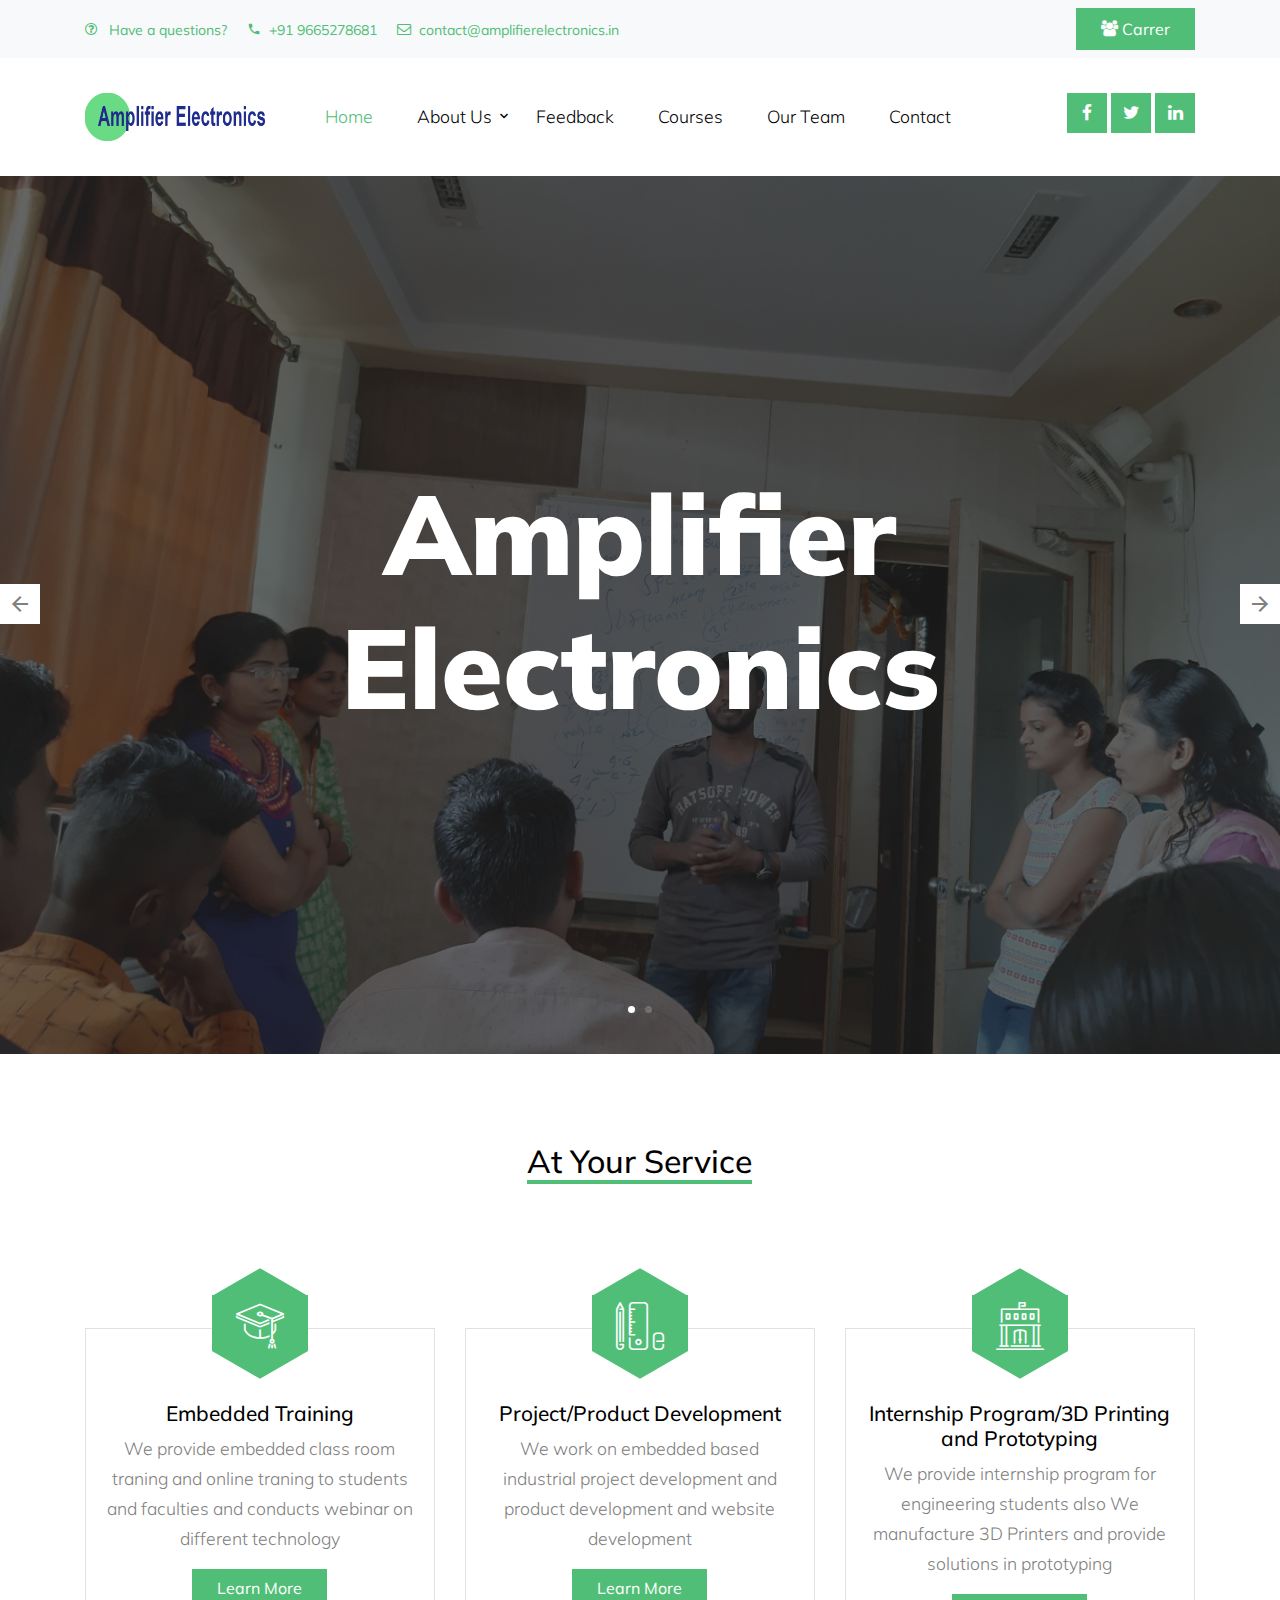
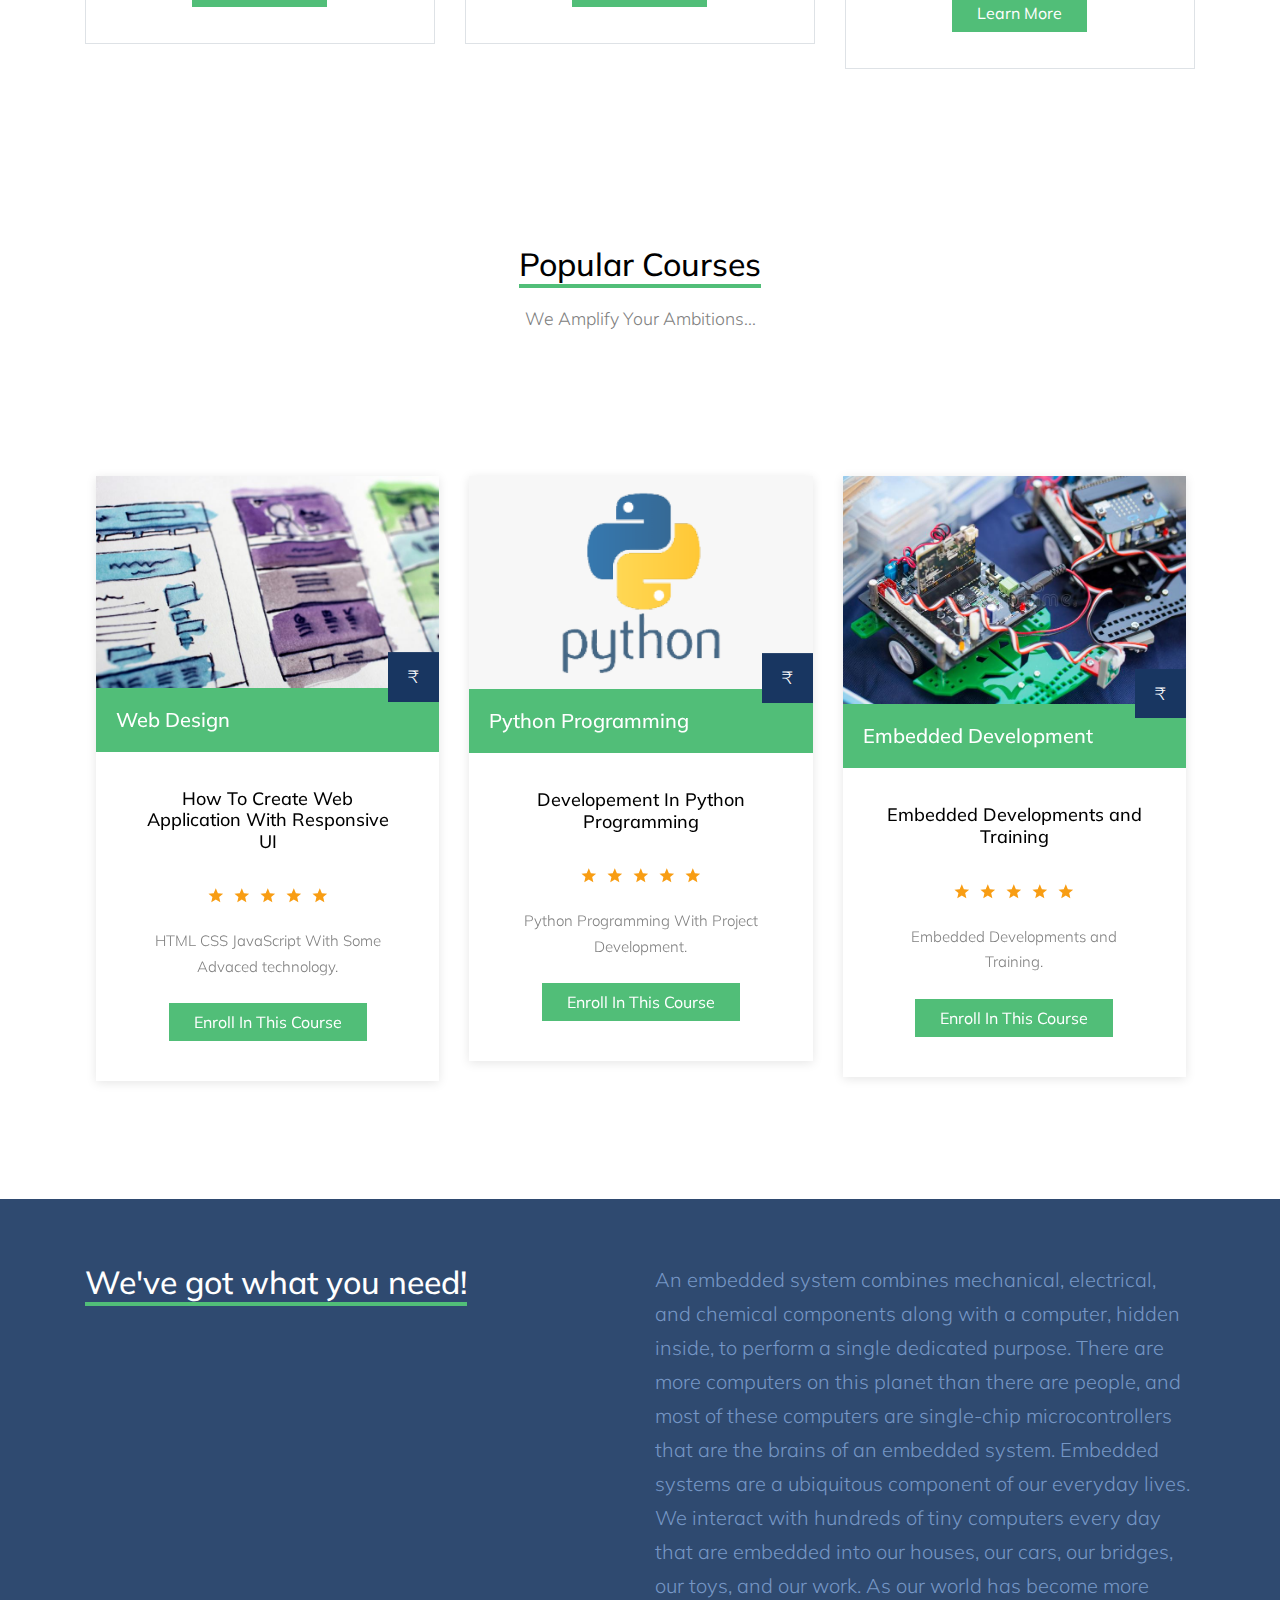
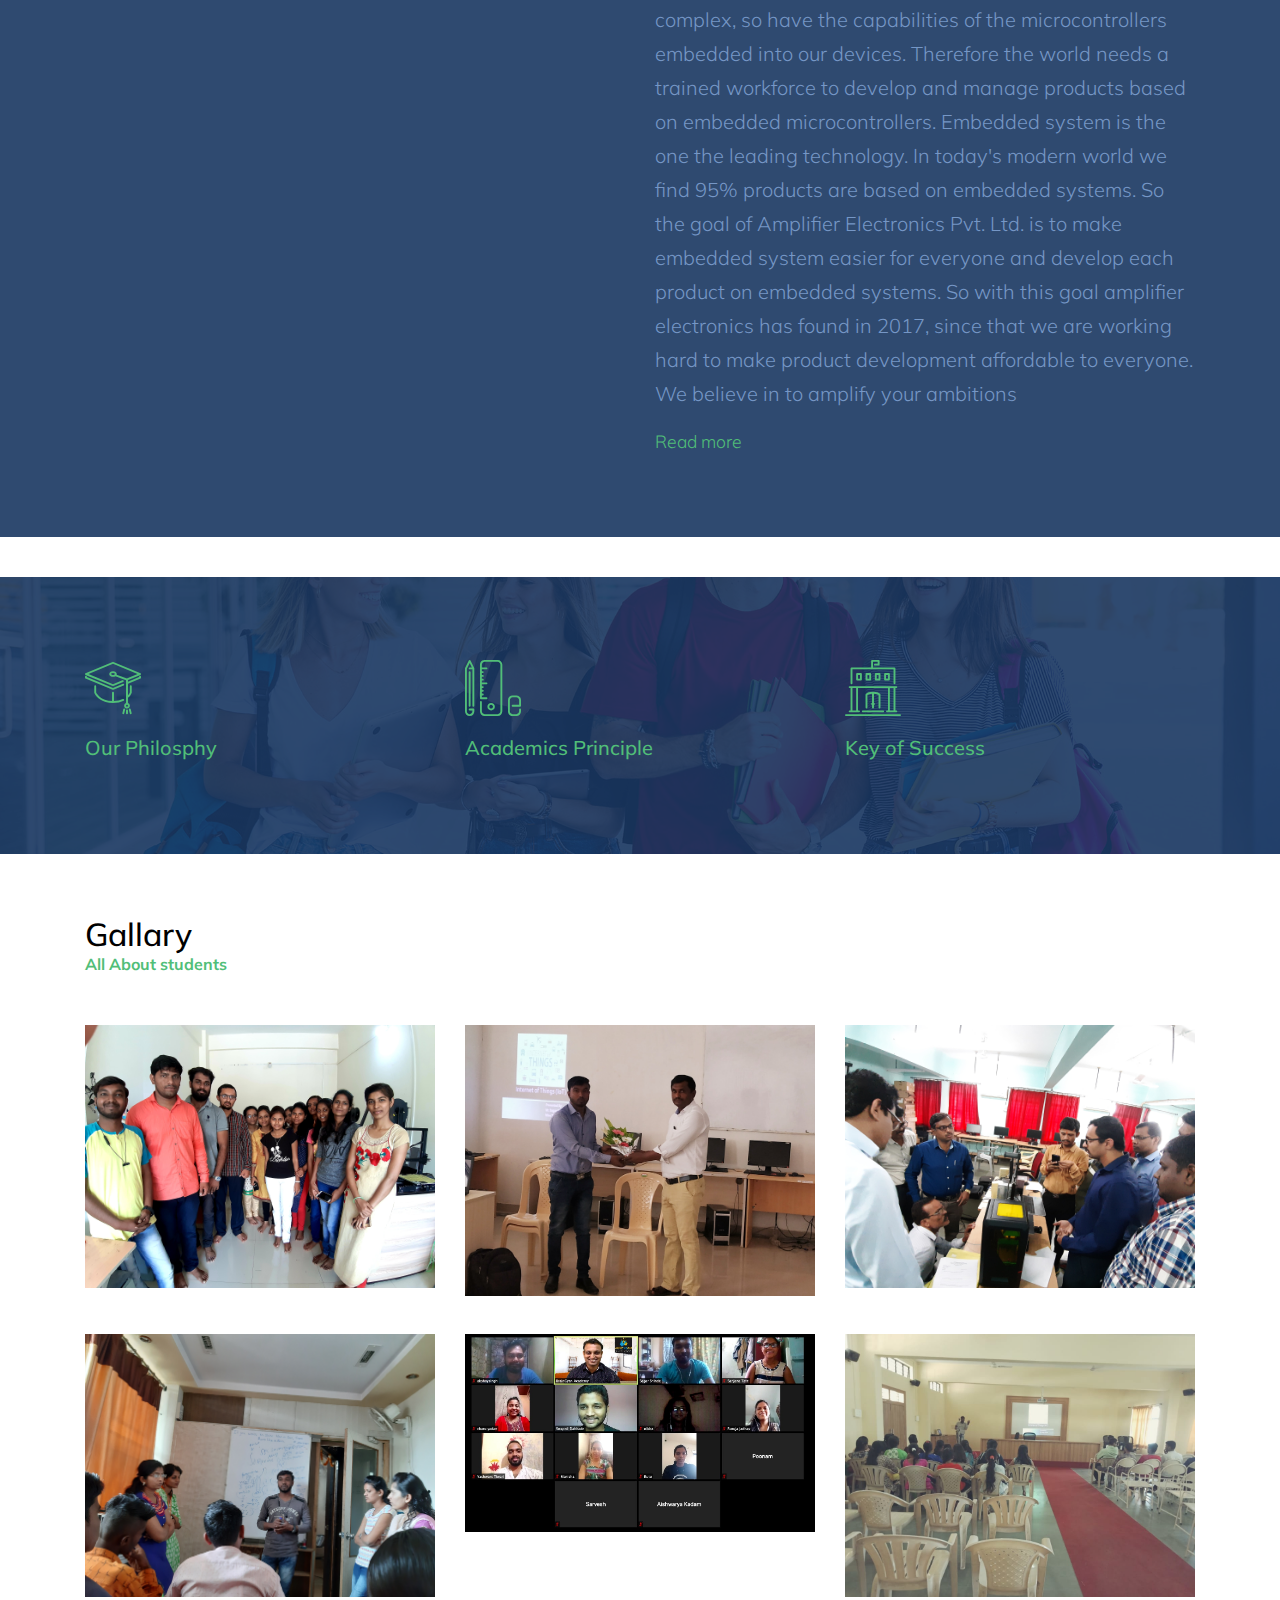
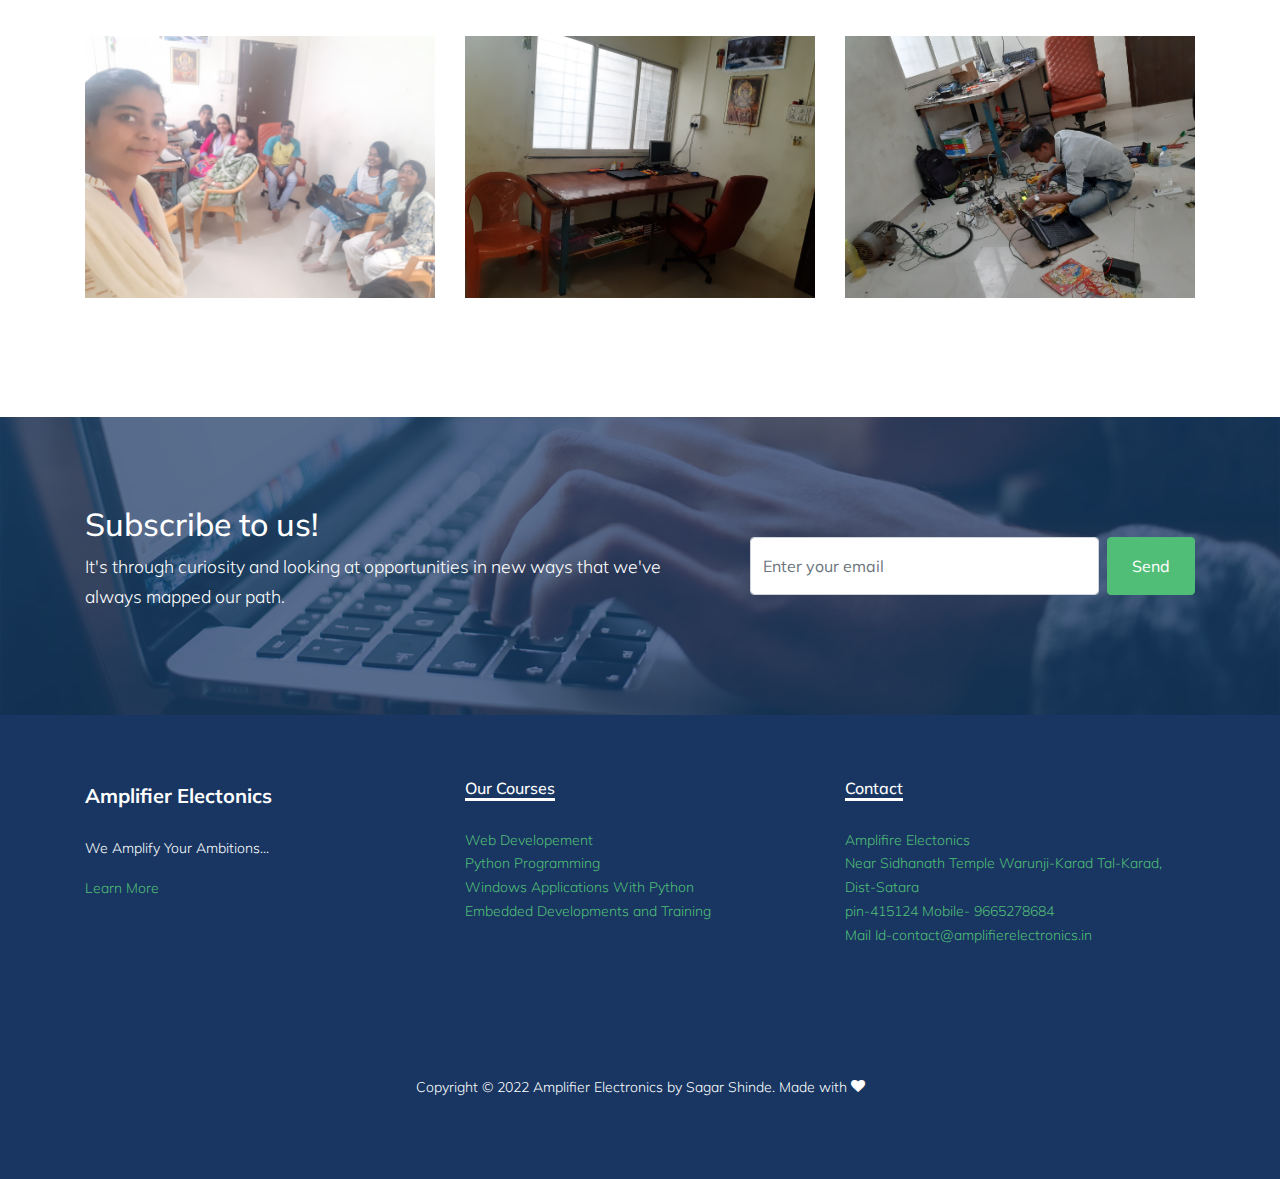
==== index.html @ 635062e3 "AmplifierElectronics" ====
<!DOCTYPE html>
<html lang="en">

<head>
  <title>Amplifier Electonics Pvt. Ltd.</title>
  <link rel="icon" type="image/x-icon" href="../AmplifireElecronics/images/favicon-modified.png" />
  <meta charset="utf-8">
  <meta name="viewport" content="width=device-width, initial-scale=1, shrink-to-fit=no">


  <link href="https://fonts.googleapis.com/css?family=Muli:300,400,700,900" rel="stylesheet">
  <link rel="stylesheet" href="fonts/icomoon/style.css">

  <link rel="stylesheet" href="css/bootstrap.min.css">
  <link rel="stylesheet" href="css/jquery-ui.css">
  <link rel="stylesheet" href="css/owl.carousel.min.css">
  <link rel="stylesheet" href="css/owl.theme.default.min.css">
  <link rel="stylesheet" href="css/owl.theme.default.min.css">

  <link rel="stylesheet" href="css/jquery.fancybox.min.css">

  <link rel="stylesheet" href="css/bootstrap-datepicker.css">

  <link rel="stylesheet" href="fonts/flaticon/font/flaticon.css">

  <link rel="stylesheet" href="css/aos.css">
  <link href="css/jquery.mb.YTPlayer.min.css" media="all" rel="stylesheet" type="text/css">

  <link rel="stylesheet" href="css/style.css">



</head>

<body data-spy="scroll" data-target=".site-navbar-target" data-offset="300">

  <div class="site-wrap">

    <div class="site-mobile-menu site-navbar-target">
      <div class="site-mobile-menu-header">
        <div class="site-mobile-menu-close mt-3">
          <span class="icon-close2 js-menu-toggle"></span>
        </div>
      </div>
      <div class="site-mobile-menu-body"></div>
    </div>


    <div class="py-2 bg-light">
      <div class="container">
        <div class="row align-items-center">
          <div class="col-lg-9 d-none d-lg-block">
            <a href="#" class="small mr-3"><span class="icon-question-circle-o mr-2"></span> Have a questions?</a>
            <a href="#" class="small mr-3"><span class="icon-phone2 mr-2"></span>+91 9665278681</a>
            <a href="#" class="small mr-3"><span class="icon-envelope-o mr-2"></span>contact@amplifierelectronics.in</a>
          </div>
          <div class="col-lg-3 text-right">
            <!-- <a href="login.html" class="small mr-3"><span class="icon-unlock-alt"></span> Log In</a> -->
            <a href="career.html" class="small btn btn-primary px-4 py-2 rounded-0"><span class="icon-users"></span>
              Carrer</a>
          </div>
        </div>
      </div>
    </div>
    <header class="site-navbar py-4 js-sticky-header site-navbar-target" role="banner">

      <div class="container">
        <div class="d-flex align-items-center">
          <div class="site-logo">
            <a href="index.html" class="d-block">
              <img src="images/Amplifier.png" alt="Image" class="img-fluid" height="70px" width="180px">
            </a>
          </div>
          <div class="mr-auto">
            <nav class="site-navigation position-relative text-right" role="navigation">
              <ul class="site-menu main-menu js-clone-nav mr-auto d-none d-lg-block">
                <li class="active">
                  <a href="index.html" class="nav-link text-left">Home</a>
                </li>
                <li class="has-children">
                  <a href="" class="nav-link text-left">About Us</a>
                  <ul class="dropdown">
                    <li><a href="portfolio.html">Portfolio</a></li>
                  </ul>
                </li>
                <li>
                  <a href="" class="nav-link text-left">Feedback</a>
                </li>
                <li>
                  <a href="courses.html" class="nav-link text-left">Courses</a>
                </li>
                <li>
                  <a href="courses.html" class="nav-link text-left">Our Team</a>
                </li>
                <li>
                  <a href="contact.html" class="nav-link text-left">Contact</a>
                </li>
              </ul>
              </ul>
            </nav>

          </div>
          <div class="ml-auto">
            <div class="social-wrap">
              <a href="#"><span class="icon-facebook"></span></a>
              <a href="#"><span class="icon-twitter"></span></a>
              <a href="#"><span class="icon-linkedin"></span></a>

              <a href="#" class="d-inline-block d-lg-none site-menu-toggle js-menu-toggle text-black"><span
                  class="icon-menu h3"></span></a>
            </div>
          </div>

        </div>
      </div>

    </header>


    <div class="hero-slide owl-carousel site-blocks-cover">
      <div class="intro-section" style="background-image: url('images/FrontImage1.jpg');">
        <div class="container">
          <div class="row align-items-center">
            <div class="col-lg-12 mx-auto text-center" data-aos="fade-up">
              <h1>Amplifier Electronics</h1>
            </div>
          </div>
        </div>
      </div>

      <div class="intro-section" style="background-image: url('images/FrontImage02.jpg');">
        <div class="container">
          <div class="row align-items-center">
            <div class="col-lg-12 mx-auto text-center" data-aos="fade-up">
              <h1>We Amplify Your Ambitions...</h1>
            </div>
          </div>
        </div>
      </div>

    </div>


    <div></div>

    <div class="site-section">
      <div class="container">
        <div class="row mb-5 justify-content-center text-center">
          <div class="col-lg-4 mb-5">
            <h2 class="section-title-underline mb-5">
              <span>At Your Service</span>
            </h2>
          </div>
        </div>
        <div class="row">
          <div class="col-lg-4 col-md-6 mb-4 mb-lg-0">

            <div class="feature-1 border">
              <div class="icon-wrapper bg-primary">
                <span class="flaticon-mortarboard text-white"></span>
              </div>
              <div class="feature-1-content">
                <h2>Embedded Training</h2>
                <p>We provide embedded class room traning and online traning to students and faculties and conducts
                  webinar on different technology</p>
                <p><a href="#" class="btn btn-primary px-4 rounded-0">Learn More</a></p>
              </div>
            </div>
          </div>
          <div class="col-lg-4 col-md-6 mb-4 mb-lg-0">
            <div class="feature-1 border">
              <div class="icon-wrapper bg-primary">
                <span class="flaticon-school-material text-white"></span>
              </div>
              <div class="feature-1-content">
                <h2>Project/Product Development</h2>
                <p>We work on embedded based industrial project development and product development and website
                  development</p>
                <p><a href="#" class="btn btn-primary px-4 rounded-0">Learn More</a></p>
              </div>
            </div>
          </div>
          <div class="col-lg-4 col-md-6 mb-4 mb-lg-0">
            <div class="feature-1 border">
              <div class="icon-wrapper bg-primary">
                <span class="flaticon-library text-white"></span>
              </div>
              <div class="feature-1-content">
                <h2>Internship Program/3D Printing and Prototyping</h2>
                <p>We provide internship program for engineering students also We manufacture 3D Printers and provide
                  solutions in prototyping</p>
                <p><a href="#" class="btn btn-primary px-4 rounded-0">Learn More</a></p>
              </div>
            </div>
          </div>
        </div>
      </div>
    </div>


    <div class="site-section">
      <div class="container">


        <div class="row mb-5 justify-content-center text-center">
          <div class="col-lg-6 mb-5">
            <h2 class="section-title-underline mb-3">
              <span>Popular Courses</span>
            </h2>
            <p>We Amplify Your Ambitions...
            </p>
          </div>
        </div>

        <div class="row">
          <div class="col-12">
            <div class="owl-slide-3 owl-carousel">
              <div class="course-1-item">
                <figure class="thumnail">
                  <a href="course-single.html"><img src="images/course_2.jpg" alt="Image" class="img-fluid"></a>
                  <div class="price">&#8377</div>
                  <div class="category">
                    <h3>Web Design</h3>
                  </div>
                </figure>
                <div class="course-1-content pb-4">
                  <h2>How To Create Web Application With Responsive UI</h2>
                  <div class="rating text-center mb-3">
                    <span class="icon-star2 text-warning"></span>
                    <span class="icon-star2 text-warning"></span>
                    <span class="icon-star2 text-warning"></span>
                    <span class="icon-star2 text-warning"></span>
                    <span class="icon-star2 text-warning"></span>
                  </div>
                  <p class="desc mb-4">HTML CSS JavaScript With Some Advaced technology.</p>
                  <p><a href="course-single.html" class="btn btn-primary rounded-0 px-4">Enroll In This Course</a></p>
                </div>
              </div>

              <div class="course-1-item">
                <figure class="thumnail">
                  <a href="course-single.html"><img src="images/PythonImg.png" alt="Image" class="img-fluid"></a>
                  <div class="price">&#8377</div>
                  <div class="category">
                    <h3>Python Programming</h3>
                  </div>
                </figure>
                <div class="course-1-content pb-4">
                  <h2>Developement In Python Programming</h2>
                  <div class="rating text-center mb-3">
                    <span class="icon-star2 text-warning"></span>
                    <span class="icon-star2 text-warning"></span>
                    <span class="icon-star2 text-warning"></span>
                    <span class="icon-star2 text-warning"></span>
                    <span class="icon-star2 text-warning"></span>
                  </div>
                  <p class="desc mb-4">Python Programming With Project Development.</p>
                  <p><a href="course-single.html" class="btn btn-primary rounded-0 px-4">Enroll In This Course</a></p>
                </div>
              </div>

              <div class="course-1-item">
                <figure class="thumnail">
                  <a href="course-single.html"><img src="images/Embaded.jpg" alt="Image" class="img-fluid"></a>
                  <div class="price">&#8377</div>
                  <div class="category">
                    <h3>Embedded Development</h3>
                  </div>
                </figure>
                <div class="course-1-content pb-4">
                  <h2>Embedded Developments and Training</h2>
                  <div class="rating text-center mb-3">
                    <span class="icon-star2 text-warning"></span>
                    <span class="icon-star2 text-warning"></span>
                    <span class="icon-star2 text-warning"></span>
                    <span class="icon-star2 text-warning"></span>
                    <span class="icon-star2 text-warning"></span>
                  </div>
                  <p class="desc mb-4">Embedded Developments and Training.</p>
                  <p><a href="courses-single.html" class="btn btn-primary rounded-0 px-4">Enroll In This Course</a></p>
                </div>
              </div>

              <!-- <div class="course-1-item">
                <figure class="thumnail">
                  <a href="course-single.html"><img src="images/course_4.jpg" alt="Image" class="img-fluid"></a>
                  <div class="price">$99.00</div>
                  <div class="category">
                    <h3>Mobile Application</h3>
                  </div>
                </figure>
                <div class="course-1-content pb-4">
                  <h2>How To Create Mobile Apps Using Ionic</h2>
                  <div class="rating text-center mb-3">
                    <span class="icon-star2 text-warning"></span>
                    <span class="icon-star2 text-warning"></span>
                    <span class="icon-star2 text-warning"></span>
                    <span class="icon-star2 text-warning"></span>
                    <span class="icon-star2 text-warning"></span>
                  </div>
                  <p class="desc mb-4">Lorem ipsum dolor sit amet consectetur, adipisicing elit. Similique accusantium
                    ipsam.</p>
                  <p><a href="course-single.html" class="btn btn-primary rounded-0 px-4">Enroll In This Course</a></p>
                </div>
              </div> -->

              <!-- <div class="course-1-item">
                <figure class="thumnail">
                  <a href="course-single.html"><img src="images/course_5.jpg" alt="Image" class="img-fluid"></a>
                  <div class="price">$99.00</div>
                  <div class="category">
                    <h3>Web Design</h3>
                  </div>
                </figure>
                <div class="course-1-content pb-4">
                  <h2>How To Create Mobile Apps Using Ionic</h2>
                  <div class="rating text-center mb-3">
                    <span class="icon-star2 text-warning"></span>
                    <span class="icon-star2 text-warning"></span>
                    <span class="icon-star2 text-warning"></span>
                    <span class="icon-star2 text-warning"></span>
                    <span class="icon-star2 text-warning"></span>
                  </div>
                  <p class="desc mb-4">Lorem ipsum dolor sit amet consectetur, adipisicing elit. Similique accusantium
                    ipsam.</p>
                  <p><a href="course-single.html" class="btn btn-primary rounded-0 px-4">Enroll In This Course</a></p>
                </div>
              </div> -->
              <!-- 
              <div class="course-1-item">
                <figure class="thumnail">
                  <a href="course-single.html"><img src="images/course_6.jpg" alt="Image" class="img-fluid"></a>
                  <div class="price">$99.00</div>
                  <div class="category">
                    <h3>Mobile Application</h3>
                  </div>
                </figure>
                <div class="course-1-content pb-4">
                  <h2>How To Create Mobile Apps Using Ionic</h2>
                  <div class="rating text-center mb-3">
                    <span class="icon-star2 text-warning"></span>
                    <span class="icon-star2 text-warning"></span>
                    <span class="icon-star2 text-warning"></span>
                    <span class="icon-star2 text-warning"></span>
                    <span class="icon-star2 text-warning"></span>
                  </div>
                  <p class="desc mb-4">Lorem ipsum dolor sit amet consectetur, adipisicing elit. Similique accusantium
                    ipsam.</p>
                  <p><a href="course-single.html" class="btn btn-primary rounded-0 px-4">Enroll In This Course</a></p>
                </div>
              </div> -->

            </div>

          </div>
        </div>



      </div>
    </div>




    <div class="section-bg style-1" style="background-image: url('images/about_1.jpg');">
      <div class="container">
        <div class="row">
          <div class="col-md-6">
            <h2 class="section-title-underline style-2">
              <span>We've got what you need!</span>
            </h2>
          </div>
          <div class="col-md-6">
            <p class="lead">An embedded system combines mechanical, electrical, and chemical components along with a
              computer, hidden inside, to perform a single dedicated purpose. There are more computers on this planet
              than there are people, and most of these computers are single-chip microcontrollers that are the brains of
              an embedded system. Embedded systems are a ubiquitous component of our everyday lives. We interact with
              hundreds of tiny computers every day that are embedded into our houses, our cars, our bridges, our toys,
              and our work. As our world has become more complex, so have the capabilities of the microcontrollers
              embedded into our devices. Therefore the world needs a trained workforce to develop and manage products
              based on embedded microcontrollers. Embedded system is the one the leading technology. In today's modern
              world we find 95% products are based on embedded systems. So the goal of Amplifier Electronics Pvt. Ltd.
              is to make embedded system easier for everyone and develop each product on embedded systems. So with this
              goal amplifier electronics has found in 2017, since that we are working hard to make product development
              affordable to everyone. We believe in to amplify your ambitions</p>
            <p><a href="#">Read more</a></p>
          </div>
        </div>
      </div>
    </div>

    <!-- // 05 - Block -->
    <!-- <div class="site-section">
      <div class="container">
        <div class="row mb-5">
          <div class="col-lg-4">
            <h2 class="section-title-underline">
              <span>Testimonials</span>
            </h2>
          </div>
        </div>


        <div class="owl-slide owl-carousel">

          <div class="ftco-testimonial-1">
            <div class="ftco-testimonial-vcard d-flex align-items-center mb-4">
              <img src="images/person_1.jpg" alt="Image" class="img-fluid mr-3">
              <div>
                <h3>Allison Holmes</h3>
                <span>Designer</span>
              </div>
            </div>
            <div>
              <p>&ldquo;Lorem ipsum dolor sit, amet consectetur adipisicing elit. Neque, mollitia. Possimus mollitia
                nobis libero quidem aut tempore dolore iure maiores, perferendis, provident numquam illum nisi amet
                necessitatibus. A, provident aperiam!&rdquo;</p>
            </div>
          </div>

          <div class="ftco-testimonial-1">
            <div class="ftco-testimonial-vcard d-flex align-items-center mb-4">
              <img src="images/person_2.jpg" alt="Image" class="img-fluid mr-3">
              <div>
                <h3>Allison Holmes</h3>
                <span>Designer</span>
              </div>
            </div>
            <div>
              <p>Lorem ipsum dolor sit, amet consectetur adipisicing elit. Neque, mollitia. Possimus mollitia nobis
                libero quidem aut tempore dolore iure maiores, perferendis, provident numquam illum nisi amet
                necessitatibus. A, provident aperiam!</p>
            </div>
          </div>

          <div class="ftco-testimonial-1">
            <div class="ftco-testimonial-vcard d-flex align-items-center mb-4">
              <img src="images/person_4.jpg" alt="Image" class="img-fluid mr-3">
              <div>
                <h3>Allison Holmes</h3>
                <span>Designer</span>
              </div>
            </div>
            <div>
              <p>&ldquo;Lorem ipsum dolor sit, amet consectetur adipisicing elit. Neque, mollitia. Possimus mollitia
                nobis libero quidem aut tempore dolore iure maiores, perferendis, provident numquam illum nisi amet
                necessitatibus. A, provident aperiam!&rdquo;</p>
            </div>
          </div>

          <div class="ftco-testimonial-1">
            <div class="ftco-testimonial-vcard d-flex align-items-center mb-4">
              <img src="images/person_3.jpg" alt="Image" class="img-fluid mr-3">
              <div>
                <h3>Allison Holmes</h3>
                <span>Designer</span>
              </div>
            </div>
            <div>
              <p>Lorem ipsum dolor sit, amet consectetur adipisicing elit. Neque, mollitia. Possimus mollitia nobis
                libero quidem aut tempore dolore iure maiores, perferendis, provident numquam illum nisi amet
                necessitatibus. A, provident aperiam!</p>
            </div>
          </div>

          <div class="ftco-testimonial-1">
            <div class="ftco-testimonial-vcard d-flex align-items-center mb-4">
              <img src="images/person_2.jpg" alt="Image" class="img-fluid mr-3">
              <div>
                <h3>Allison Holmes</h3>
                <span>Designer</span>
              </div>
            </div>
            <div>
              <p>&ldquo;Lorem ipsum dolor sit, amet consectetur adipisicing elit. Neque, mollitia. Possimus mollitia
                nobis libero quidem aut tempore dolore iure maiores, perferendis, provident numquam illum nisi amet
                necessitatibus. A, provident aperiam!&rdquo;</p>
            </div>
          </div>

          <div class="ftco-testimonial-1">
            <div class="ftco-testimonial-vcard d-flex align-items-center mb-4">
              <img src="images/person_4.jpg" alt="Image" class="img-fluid mr-3">
              <div>
                <h3>Allison Holmes</h3>
                <span>Designer</span>
              </div>
            </div>
            <div>
              <p>Lorem ipsum dolor sit, amet consectetur adipisicing elit. Neque, mollitia. Possimus mollitia nobis
                libero quidem aut tempore dolore iure maiores, perferendis, provident numquam illum nisi amet
                necessitatibus. A, provident aperiam!</p>
            </div>
          </div>

        </div>

      </div>
    </div> -->


    <div class="section-bg style-1" style="background-image: url('images/hero_1.jpg'); margin-top: 40px;">
      <div class="container">
        <div class="row">
          <div class="col-lg-4 col-md-6 mb-5 mb-lg-0">
            <span class="icon flaticon-mortarboard"></span>
            <h3>Our Philosphy</h3>
            <p></p>
          </div>
          <div class="col-lg-4 col-md-6 mb-5 mb-lg-0">
            <span class="icon flaticon-school-material"></span>
            <h3>Academics Principle</h3>
            <p></p>
          </div>
          <div class="col-lg-4 col-md-6 mb-5 mb-lg-0">
            <span class="icon flaticon-library"></span>
            <h3>Key of Success</h3>
            <p></p>
          </div>
        </div>
      </div>
    </div>

    <div class="news-updates">
      <div class="container">

        <div class="row">
          <div class="col-lg-12">
            <div class="section-heading">
              <h2 class="text-black">Gallary</h2>
              <a href="#">All About students</a>
            </div>
            <div class="row">
              <div class="col-md-4">
                <div class="post-entry-big">
                  <a href="news-single.html" class="img-link"><img src="images/1.jpg" alt="Image" class="img-fluid"></a>
                </div>
              </div>
              <div class="col-md-4">
                <div class="post-entry-big">
                  <a href="news-single.html" class="img-link"><img src="images/2.jpg" alt="Image" class="img-fluid"></a>
                </div>
              </div>
              <div class="col-md-4">
                <div class="post-entry-big">
                  <a href="news-single.html" class="img-link"><img src="images/3.jpg" alt="Image" class="img-fluid"></a>
                </div>
              </div>
            </div>
            <div class="row">
              <div class="col-md-4">
                <div class="post-entry-big">
                  <a href="news-single.html" class="img-link"><img src="images/4.jpg" alt="Image" class="img-fluid"></a>
                </div>
              </div>
              <div class="col-md-4">
                <div class="post-entry-big">
                  <a href="news-single.html" class="img-link"><img src="images/5.jpg" alt="Image" class="img-fluid"></a>
                </div>
              </div>
              <div class="col-md-4">
                <div class="post-entry-big">
                  <a href="news-single.html" class="img-link"><img src="images/6.jpg" alt="Image" class="img-fluid"></a>
                </div>
              </div>
            </div>
            <div class="row">
              <div class="col-md-4">
                <div class="post-entry-big">
                  <a href="news-single.html" class="img-link"><img src="images/7.jpg" alt="Image" class="img-fluid"></a>
                </div>
              </div>
              <div class="col-md-4">
                <div class="post-entry-big">
                  <a href="news-single.html" class="img-link"><img src="images/8.jpg" alt="Image" class="img-fluid"></a>
                </div>
              </div>
              <div class="col-md-4">
                <div class="post-entry-big">
                  <a href="news-single.html" class="img-link"><img src="images/9.jpg" alt="Image" class="img-fluid"></a>
                </div>
              </div>
            </div>
          </div>
        </div>
      </div>
    </div>

    <div class="site-section ftco-subscribe-1" style="background-image: url('images/bg_1.jpg')">
      <div class="container">
        <div class="row align-items-center">
          <div class="col-lg-7">
            <h2>Subscribe to us!</h2>
            <p>It's through curiosity and looking at opportunities in new ways that we've always mapped our path.</p>
          </div>
          <div class="col-lg-5">
            <form action="" class="d-flex">
              <input type="text" class="rounded form-control mr-2 py-3" placeholder="Enter your email">
              <button class="btn btn-primary rounded py-3 px-4" type="submit">Send</button>
            </form>
          </div>
        </div>
      </div>
    </div>


    <div class="footer">
      <div class="container">
        <div class="row">
          <div class="col-lg-4">
            <!-- <p class="mb-4"><img src="images/Amplifier.png" alt="Image" class="img-fluid"></p> -->
            <p class="mb-4" style="color:white;font-weight: bolder; font-size:20px;"><strong>Amplifier  Electonics</strong></p>
            <p>We Amplify Your Ambitions...</p>
            <p><a href="#">Learn More</a></p>
          </div>
          <div class="col-lg-4">
            <h3 class="footer-heading"><span>Our Courses</span></h3>
            <ul class="list-unstyled">
              <li><a href="#">Web Developement</a></li>
              <li><a href="#">Python Programming</a></li>
              <li><a href="#">Windows Applications With Python</a></li>
              <li><a href="#">Embedded Developments and Training</a></li>
            </ul>
          </div>
          <div class="col-lg-4">
            <h3 class="footer-heading"><span>Contact</span></h3>
            <ul class="list-unstyled">
              <li><a href="#">Amplifire Electonics</a></li>
              <li><a href="#">Near Sidhanath Temple Warunji-Karad
                Tal-Karad, Dist-Satara</a></li>
                <li><a href="#">pin-415124
                  Mobile- 9665278684
                </a></li>
                  <li><a href="#">Mail Id-contact@amplifierelectronics.in</a></li>
            </ul>
          </div>
        </div>

        <div class="row">
          <div class="col-12">
            <div class="copyright">
              <p>
             
                Copyright &copy;
                 2022 Amplifier Electronics by Sagar Shinde.
                 Made with <i class="icon-heart" aria-hidden="true"></i>
              </p>
            </div>
          </div>
        </div>
      </div>
    </div>


  </div>
  <!-- .site-wrap -->


  <!-- loader -->
  <div id="loader" class="show fullscreen"><svg class="circular" width="48px" height="48px">
      <circle class="path-bg" cx="24" cy="24" r="22" fill="none" stroke-width="4" stroke="#eeeeee" />
      <circle class="path" cx="24" cy="24" r="22" fill="none" stroke-width="4" stroke-miterlimit="10"
        stroke="#51be78" />
    </svg></div>

  <script src="js/jquery-3.3.1.min.js"></script>
  <script src="js/jquery-migrate-3.0.1.min.js"></script>
  <script src="js/jquery-ui.js"></script>
  <script src="js/popper.min.js"></script>
  <script src="js/bootstrap.min.js"></script>
  <script src="js/owl.carousel.min.js"></script>
  <script src="js/jquery.stellar.min.js"></script>
  <script src="js/jquery.countdown.min.js"></script>
  <script src="js/bootstrap-datepicker.min.js"></script>
  <script src="js/jquery.easing.1.3.js"></script>
  <script src="js/aos.js"></script>
  <script src="js/jquery.fancybox.min.js"></script>
  <script src="js/jquery.sticky.js"></script>
  <script src="js/jquery.mb.YTPlayer.min.js"></script>




  <script src="js/main.js"></script>

</body>

</html>
---- fonts/icomoon/style.css ----
@font-face {
  font-family: 'icomoon';
  src:  url('fonts/icomoon.eot?10si43');
  src:  url('fonts/icomoon.eot?10si43#iefix') format('embedded-opentype'),
    url('fonts/icomoon.ttf?10si43') format('truetype'),
    url('fonts/icomoon.woff?10si43') format('woff'),
    url('fonts/icomoon.svg?10si43#icomoon') format('svg');
  font-weight: normal;
  font-style: normal;
}

[class^="icon-"], [class*=" icon-"] {
  /* use !important to prevent issues with browser extensions that change fonts */
  font-family: 'icomoon' !important;
  speak: none;
  font-style: normal;
  font-weight: normal;
  font-variant: normal;
  text-transform: none;
  line-height: 1;

  /* Better Font Rendering =========== */
  -webkit-font-smoothing: antialiased;
  -moz-osx-font-smoothing: grayscale;
}

.icon-asterisk:before {
  content: "\f069";
}
.icon-plus:before {
  content: "\f067";
}
.icon-question:before {
  content: "\f128";
}
.icon-minus:before {
  content: "\f068";
}
.icon-glass:before {
  content: "\f000";
}
.icon-music:before {
  content: "\f001";
}
.icon-search:before {
  content: "\f002";
}
.icon-envelope-o:before {
  content: "\f003";
}
.icon-heart:before {
  content: "\f004";
}
.icon-star:before {
  content: "\f005";
}
.icon-star-o:before {
  content: "\f006";
}
.icon-user:before {
  content: "\f007";
}
.icon-film:before {
  content: "\f008";
}
.icon-th-large:before {
  content: "\f009";
}
.icon-th:before {
  content: "\f00a";
}
.icon-th-list:before {
  content: "\f00b";
}
.icon-check:before {
  content: "\f00c";
}
.icon-close:before {
  content: "\f00d";
}
.icon-remove:before {
  content: "\f00d";
}
.icon-times:before {
  content: "\f00d";
}
.icon-search-plus:before {
  content: "\f00e";
}
.icon-search-minus:before {
  content: "\f010";
}
.icon-power-off:before {
  content: "\f011";
}
.icon-signal:before {
  content: "\f012";
}
.icon-cog:before {
  content: "\f013";
}
.icon-gear:before {
  content: "\f013";
}
.icon-trash-o:before {
  content: "\f014";
}
.icon-home:before {
  content: "\f015";
}
.icon-file-o:before {
  content: "\f016";
}
.icon-clock-o:before {
  content: "\f017";
}
.icon-road:before {
  content: "\f018";
}
.icon-download:before {
  content: "\f019";
}
.icon-arrow-circle-o-down:before {
  content: "\f01a";
}
.icon-arrow-circle-o-up:before {
  content: "\f01b";
}
.icon-inbox:before {
  content: "\f01c";
}
.icon-play-circle-o:before {
  content: "\f01d";
}
.icon-repeat:before {
  content: "\f01e";
}
.icon-rotate-right:before {
  content: "\f01e";
}
.icon-refresh:before {
  content: "\f021";
}
.icon-list-alt:before {
  content: "\f022";
}
.icon-lock:before {
  content: "\f023";
}
.icon-flag:before {
  content: "\f024";
}
.icon-headphones:before {
  content: "\f025";
}
.icon-volume-off:before {
  content: "\f026";
}
.icon-volume-down:before {
  content: "\f027";
}
.icon-volume-up:before {
  content: "\f028";
}
.icon-qrcode:before {
  content: "\f029";
}
.icon-barcode:before {
  content: "\f02a";
}
.icon-tag:before {
  content: "\f02b";
}
.icon-tags:before {
  content: "\f02c";
}
.icon-book:before {
  content: "\f02d";
}
.icon-bookmark:before {
  content: "\f02e";
}
.icon-print:before {
  content: "\f02f";
}
.icon-camera:before {
  content: "\f030";
}
.icon-font:before {
  content: "\f031";
}
.icon-bold:before {
  content: "\f032";
}
.icon-italic:before {
  content: "\f033";
}
.icon-text-height:before {
  content: "\f034";
}
.icon-text-width:before {
  content: "\f035";
}
.icon-align-left:before {
  content: "\f036";
}
.icon-align-center:before {
  content: "\f037";
}
.icon-align-right:before {
  content: "\f038";
}
.icon-align-justify:before {
  content: "\f039";
}
.icon-list:before {
  content: "\f03a";
}
.icon-dedent:before {
  content: "\f03b";
}
.icon-outdent:before {
  content: "\f03b";
}
.icon-indent:before {
  content: "\f03c";
}
.icon-video-camera:before {
  content: "\f03d";
}
.icon-image:before {
  content: "\f03e";
}
.icon-photo:before {
  content: "\f03e";
}
.icon-picture-o:before {
  content: "\f03e";
}
.icon-pencil:before {
  content: "\f040";
}
.icon-map-marker:before {
  content: "\f041";
}
.icon-adjust:before {
  content: "\f042";
}
.icon-tint:before {
  content: "\f043";
}
.icon-edit:before {
  content: "\f044";
}
.icon-pencil-square-o:before {
  content: "\f044";
}
.icon-share-square-o:before {
  content: "\f045";
}
.icon-check-square-o:before {
  content: "\f046";
}
.icon-arrows:before {
  content: "\f047";
}
.icon-step-backward:before {
  content: "\f048";
}
.icon-fast-backward:before {
  content: "\f049";
}
.icon-backward:before {
  content: "\f04a";
}
.icon-play:before {
  content: "\f04b";
}
.icon-pause:before {
  content: "\f04c";
}
.icon-stop:before {
  content: "\f04d";
}
.icon-forward:before {
  content: "\f04e";
}
.icon-fast-forward:before {
  content: "\f050";
}
.icon-step-forward:before {
  content: "\f051";
}
.icon-eject:before {
  content: "\f052";
}
.icon-chevron-left:before {
  content: "\f053";
}
.icon-chevron-right:before {
  content: "\f054";
}
.icon-plus-circle:before {
  content: "\f055";
}
.icon-minus-circle:before {
  content: "\f056";
}
.icon-times-circle:before {
  content: "\f057";
}
.icon-check-circle:before {
  content: "\f058";
}
.icon-question-circle:before {
  content: "\f059";
}
.icon-info-circle:before {
  content: "\f05a";
}
.icon-crosshairs:before {
  content: "\f05b";
}
.icon-times-circle-o:before {
  content: "\f05c";
}
.icon-check-circle-o:before {
  content: "\f05d";
}
.icon-ban:before {
  content: "\f05e";
}
.icon-arrow-left:before {
  content: "\f060";
}
.icon-arrow-right:before {
  content: "\f061";
}
.icon-arrow-up:before {
  content: "\f062";
}
.icon-arrow-down:before {
  content: "\f063";
}
.icon-mail-forward:before {
  content: "\f064";
}
.icon-share:before {
  content: "\f064";
}
.icon-expand:before {
  content: "\f065";
}
.icon-compress:before {
  content: "\f066";
}
.icon-exclamation-circle:before {
  content: "\f06a";
}
.icon-gift:before {
  content: "\f06b";
}
.icon-leaf:before {
  content: "\f06c";
}
.icon-fire:before {
  content: "\f06d";
}
.icon-eye:before {
  content: "\f06e";
}
.icon-eye-slash:before {
  content: "\f070";
}
.icon-exclamation-triangle:before {
  content: "\f071";
}
.icon-warning:before {
  content: "\f071";
}
.icon-plane:before {
  content: "\f072";
}
.icon-calendar:before {
  content: "\f073";
}
.icon-random:before {
  content: "\f074";
}
.icon-comment:before {
  content: "\f075";
}
.icon-magnet:before {
  content: "\f076";
}
.icon-chevron-up:before {
  content: "\f077";
}
.icon-chevron-down:before {
  content: "\f078";
}
.icon-retweet:before {
  content: "\f079";
}
.icon-shopping-cart:before {
  content: "\f07a";
}
.icon-folder:before {
  content: "\f07b";
}
.icon-folder-open:before {
  content: "\f07c";
}
.icon-arrows-v:before {
  content: "\f07d";
}
.icon-arrows-h:before {
  content: "\f07e";
}
.icon-bar-chart:before {
  content: "\f080";
}
.icon-bar-chart-o:before {
  content: "\f080";
}
.icon-twitter-square:before {
  content: "\f081";
}
.icon-facebook-square:before {
  content: "\f082";
}
.icon-camera-retro:before {
  content: "\f083";
}
.icon-key:before {
  content: "\f084";
}
.icon-cogs:before {
  content: "\f085";
}
.icon-gears:before {
  content: "\f085";
}
.icon-comments:before {
  content: "\f086";
}
.icon-thumbs-o-up:before {
  content: "\f087";
}
.icon-thumbs-o-down:before {
  content: "\f088";
}
.icon-star-half:before {
  content: "\f089";
}
.icon-heart-o:before {
  content: "\f08a";
}
.icon-sign-out:before {
  content: "\f08b";
}
.icon-linkedin-square:before {
  content: "\f08c";
}
.icon-thumb-tack:before {
  content: "\f08d";
}
.icon-external-link:before {
  content: "\f08e";
}
.icon-sign-in:before {
  content: "\f090";
}
.icon-trophy:before {
  content: "\f091";
}
.icon-github-square:before {
  content: "\f092";
}
.icon-upload:before {
  content: "\f093";
}
.icon-lemon-o:before {
  content: "\f094";
}
.icon-phone:before {
  content: "\f095";
}
.icon-square-o:before {
  content: "\f096";
}
.icon-bookmark-o:before {
  content: "\f097";
}
.icon-phone-square:before {
  content: "\f098";
}
.icon-twitter:before {
  content: "\f099";
}
.icon-facebook:before {
  content: "\f09a";
}
.icon-facebook-f:before {
  content: "\f09a";
}
.icon-github:before {
  content: "\f09b";
}
.icon-unlock:before {
  content: "\f09c";
}
.icon-credit-card:before {
  content: "\f09d";
}
.icon-feed:before {
  content: "\f09e";
}
.icon-rss:before {
  content: "\f09e";
}
.icon-hdd-o:before {
  content: "\f0a0";
}
.icon-bullhorn:before {
  content: "\f0a1";
}
.icon-bell-o:before {
  content: "\f0a2";
}
.icon-certificate:before {
  content: "\f0a3";
}
.icon-hand-o-right:before {
  content: "\f0a4";
}
.icon-hand-o-left:before {
  content: "\f0a5";
}
.icon-hand-o-up:before {
  content: "\f0a6";
}
.icon-hand-o-down:before {
  content: "\f0a7";
}
.icon-arrow-circle-left:before {
  content: "\f0a8";
}
.icon-arrow-circle-right:before {
  content: "\f0a9";
}
.icon-arrow-circle-up:before {
  content: "\f0aa";
}
.icon-arrow-circle-down:before {
  content: "\f0ab";
}
.icon-globe:before {
  content: "\f0ac";
}
.icon-wrench:before {
  content: "\f0ad";
}
.icon-tasks:before {
  content: "\f0ae";
}
.icon-filter:before {
  content: "\f0b0";
}
.icon-briefcase:before {
  content: "\f0b1";
}
.icon-arrows-alt:before {
  content: "\f0b2";
}
.icon-group:before {
  content: "\f0c0";
}
.icon-users:before {
  content: "\f0c0";
}
.icon-chain:before {
  content: "\f0c1";
}
.icon-link:before {
  content: "\f0c1";
}
.icon-cloud:before {
  content: "\f0c2";
}
.icon-flask:before {
  content: "\f0c3";
}
.icon-cut:before {
  content: "\f0c4";
}
.icon-scissors:before {
  content: "\f0c4";
}
.icon-copy:before {
  content: "\f0c5";
}
.icon-files-o:before {
  content: "\f0c5";
}
.icon-paperclip:before {
  content: "\f0c6";
}
.icon-floppy-o:before {
  content: "\f0c7";
}
.icon-save:before {
  content: "\f0c7";
}
.icon-square:before {
  content: "\f0c8";
}
.icon-bars:before {
  content: "\f0c9";
}
.icon-navicon:before {
  content: "\f0c9";
}
.icon-reorder:before {
  content: "\f0c9";
}
.icon-list-ul:before {
  content: "\f0ca";
}
.icon-list-ol:before {
  content: "\f0cb";
}
.icon-strikethrough:before {
  content: "\f0cc";
}
.icon-underline:before {
  content: "\f0cd";
}
.icon-table:before {
  content: "\f0ce";
}
.icon-magic:before {
  content: "\f0d0";
}
.icon-truck:before {
  content: "\f0d1";
}
.icon-pinterest:before {
  content: "\f0d2";
}
.icon-pinterest-square:before {
  content: "\f0d3";
}
.icon-google-plus-square:before {
  content: "\f0d4";
}
.icon-google-plus:before {
  content: "\f0d5";
}
.icon-money:before {
  content: "\f0d6";
}
.icon-caret-down:before {
  content: "\f0d7";
}
.icon-caret-up:before {
  content: "\f0d8";
}
.icon-caret-left:before {
  content: "\f0d9";
}
.icon-caret-right:before {
  content: "\f0da";
}
.icon-columns:before {
  content: "\f0db";
}
.icon-sort:before {
  content: "\f0dc";
}
.icon-unsorted:before {
  content: "\f0dc";
}
.icon-sort-desc:before {
  content: "\f0dd";
}
.icon-sort-down:before {
  content: "\f0dd";
}
.icon-sort-asc:before {
  content: "\f0de";
}
.icon-sort-up:before {
  content: "\f0de";
}
.icon-envelope:before {
  content: "\f0e0";
}
.icon-linkedin:before {
  content: "\f0e1";
}
.icon-rotate-left:before {
  content: "\f0e2";
}
.icon-undo:before {
  content: "\f0e2";
}
.icon-gavel:before {
  content: "\f0e3";
}
.icon-legal:before {
  content: "\f0e3";
}
.icon-dashboard:before {
  content: "\f0e4";
}
.icon-tachometer:before {
  content: "\f0e4";
}
.icon-comment-o:before {
  content: "\f0e5";
}
.icon-comments-o:before {
  content: "\f0e6";
}
.icon-bolt:before {
  content: "\f0e7";
}
.icon-flash:before {
  content: "\f0e7";
}
.icon-sitemap:before {
  content: "\f0e8";
}
.icon-umbrella:before {
  content: "\f0e9";
}
.icon-clipboard:before {
  content: "\f0ea";
}
.icon-paste:before {
  content: "\f0ea";
}
.icon-lightbulb-o:before {
  content: "\f0eb";
}
.icon-exchange:before {
  content: "\f0ec";
}
.icon-cloud-download:before {
  content: "\f0ed";
}
.icon-cloud-upload:before {
  content: "\f0ee";
}
.icon-user-md:before {
  content: "\f0f0";
}
.icon-stethoscope:before {
  content: "\f0f1";
}
.icon-suitcase:before {
  content: "\f0f2";
}
.icon-bell:before {
  content: "\f0f3";
}
.icon-coffee:before {
  content: "\f0f4";
}
.icon-cutlery:before {
  content: "\f0f5";
}
.icon-file-text-o:before {
  content: "\f0f6";
}
.icon-building-o:before {
  content: "\f0f7";
}
.icon-hospital-o:before {
  content: "\f0f8";
}
.icon-ambulance:before {
  content: "\f0f9";
}
.icon-medkit:before {
  content: "\f0fa";
}
.icon-fighter-jet:before {
  content: "\f0fb";
}
.icon-beer:before {
  content: "\f0fc";
}
.icon-h-square:before {
  content: "\f0fd";
}
.icon-plus-square:before {
  content: "\f0fe";
}
.icon-angle-double-left:before {
  content: "\f100";
}
.icon-angle-double-right:before {
  content: "\f101";
}
.icon-angle-double-up:before {
  content: "\f102";
}
.icon-angle-double-down:before {
  content: "\f103";
}
.icon-angle-left:before {
  content: "\f104";
}
.icon-angle-right:before {
  content: "\f105";
}
.icon-angle-up:before {
  content: "\f106";
}
.icon-angle-down:before {
  content: "\f107";
}
.icon-desktop:before {
  content: "\f108";
}
.icon-laptop:before {
  content: "\f109";
}
.icon-tablet:before {
  content: "\f10a";
}
.icon-mobile:before {
  content: "\f10b";
}
.icon-mobile-phone:before {
  content: "\f10b";
}
.icon-circle-o:before {
  content: "\f10c";
}
.icon-quote-left:before {
  content: "\f10d";
}
.icon-quote-right:before {
  content: "\f10e";
}
.icon-spinner:before {
  content: "\f110";
}
.icon-circle:before {
  content: "\f111";
}
.icon-mail-reply:before {
  content: "\f112";
}
.icon-reply:before {
  content: "\f112";
}
.icon-github-alt:before {
  content: "\f113";
}
.icon-folder-o:before {
  content: "\f114";
}
.icon-folder-open-o:before {
  content: "\f115";
}
.icon-smile-o:before {
  content: "\f118";
}
.icon-frown-o:before {
  content: "\f119";
}
.icon-meh-o:before {
  content: "\f11a";
}
.icon-gamepad:before {
  content: "\f11b";
}
.icon-keyboard-o:before {
  content: "\f11c";
}
.icon-flag-o:before {
  content: "\f11d";
}
.icon-flag-checkered:before {
  content: "\f11e";
}
.icon-terminal:before {
  content: "\f120";
}
.icon-code:before {
  content: "\f121";
}
.icon-mail-reply-all:before {
  content: "\f122";
}
.icon-reply-all:before {
  content: "\f122";
}
.icon-star-half-empty:before {
  content: "\f123";
}
.icon-star-half-full:before {
  content: "\f123";
}
.icon-star-half-o:before {
  content: "\f123";
}
.icon-location-arrow:before {
  content: "\f124";
}
.icon-crop:before {
  content: "\f125";
}
.icon-code-fork:before {
  content: "\f126";
}
.icon-chain-broken:before {
  content: "\f127";
}
.icon-unlink:before {
  content: "\f127";
}
.icon-info:before {
  content: "\f129";
}
.icon-exclamation:before {
  content: "\f12a";
}
.icon-superscript:before {
  content: "\f12b";
}
.icon-subscript:before {
  content: "\f12c";
}
.icon-eraser:before {
  content: "\f12d";
}
.icon-puzzle-piece:before {
  content: "\f12e";
}
.icon-microphone:before {
  content: "\f130";
}
.icon-microphone-slash:before {
  content: "\f131";
}
.icon-shield:before {
  content: "\f132";
}
.icon-calendar-o:before {
  content: "\f133";
}
.icon-fire-extinguisher:before {
  content: "\f134";
}
.icon-rocket:before {
  content: "\f135";
}
.icon-maxcdn:before {
  content: "\f136";
}
.icon-chevron-circle-left:before {
  content: "\f137";
}
.icon-chevron-circle-right:before {
  content: "\f138";
}
.icon-chevron-circle-up:before {
  content: "\f139";
}
.icon-chevron-circle-down:before {
  content: "\f13a";
}
.icon-html5:before {
  content: "\f13b";
}
.icon-css3:before {
  content: "\f13c";
}
.icon-anchor:before {
  content: "\f13d";
}
.icon-unlock-alt:before {
  content: "\f13e";
}
.icon-bullseye:before {
  content: "\f140";
}
.icon-ellipsis-h:before {
  content: "\f141";
}
.icon-ellipsis-v:before {
  content: "\f142";
}
.icon-rss-square:before {
  content: "\f143";
}
.icon-play-circle:before {
  content: "\f144";
}
.icon-ticket:before {
  content: "\f145";
}
.icon-minus-square:before {
  content: "\f146";
}
.icon-minus-square-o:before {
  content: "\f147";
}
.icon-level-up:before {
  content: "\f148";
}
.icon-level-down:before {
  content: "\f149";
}
.icon-check-square:before {
  content: "\f14a";
}
.icon-pencil-square:before {
  content: "\f14b";
}
.icon-external-link-square:before {
  content: "\f14c";
}
.icon-share-square:before {
  content: "\f14d";
}
.icon-compass:before {
  content: "\f14e";
}
.icon-caret-square-o-down:before {
  content: "\f150";
}
.icon-toggle-down:before {
  content: "\f150";
}
.icon-caret-square-o-up:before {
  content: "\f151";
}
.icon-toggle-up:before {
  content: "\f151";
}
.icon-caret-square-o-right:before {
  content: "\f152";
}
.icon-toggle-right:before {
  content: "\f152";
}
.icon-eur:before {
  content: "\f153";
}
.icon-euro:before {
  content: "\f153";
}
.icon-gbp:before {
  content: "\f154";
}
.icon-dollar:before {
  content: "\f155";
}
.icon-usd:before {
  content: "\f155";
}
.icon-inr:before {
  content: "\f156";
}
.icon-rupee:before {
  content: "\f156";
}
.icon-cny:before {
  content: "\f157";
}
.icon-jpy:before {
  content: "\f157";
}
.icon-rmb:before {
  content: "\f157";
}
.icon-yen:before {
  content: "\f157";
}
.icon-rouble:before {
  content: "\f158";
}
.icon-rub:before {
  content: "\f158";
}
.icon-ruble:before {
  content: "\f158";
}
.icon-krw:before {
  content: "\f159";
}
.icon-won:before {
  content: "\f159";
}
.icon-bitcoin:before {
  content: "\f15a";
}
.icon-btc:before {
  content: "\f15a";
}
.icon-file:before {
  content: "\f15b";
}
.icon-file-text:before {
  content: "\f15c";
}
.icon-sort-alpha-asc:before {
  content: "\f15d";
}
.icon-sort-alpha-desc:before {
  content: "\f15e";
}
.icon-sort-amount-asc:before {
  content: "\f160";
}
.icon-sort-amount-desc:before {
  content: "\f161";
}
.icon-sort-numeric-asc:before {
  content: "\f162";
}
.icon-sort-numeric-desc:before {
  content: "\f163";
}
.icon-thumbs-up:before {
  content: "\f164";
}
.icon-thumbs-down:before {
  content: "\f165";
}
.icon-youtube-square:before {
  content: "\f166";
}
.icon-youtube:before {
  content: "\f167";
}
.icon-xing:before {
  content: "\f168";
}
.icon-xing-square:before {
  content: "\f169";
}
.icon-youtube-play:before {
  content: "\f16a";
}
.icon-dropbox:before {
  content: "\f16b";
}
.icon-stack-overflow:before {
  content: "\f16c";
}
.icon-instagram:before {
  content: "\f16d";
}
.icon-flickr:before {
  content: "\f16e";
}
.icon-adn:before {
  content: "\f170";
}
.icon-bitbucket:before {
  content: "\f171";
}
.icon-bitbucket-square:before {
  content: "\f172";
}
.icon-tumblr:before {
  content: "\f173";
}
.icon-tumblr-square:before {
  content: "\f174";
}
.icon-long-arrow-down:before {
  content: "\f175";
}
.icon-long-arrow-up:before {
  content: "\f176";
}
.icon-long-arrow-left:before {
  content: "\f177";
}
.icon-long-arrow-right:before {
  content: "\f178";
}
.icon-apple:before {
  content: "\f179";
}
.icon-windows:before {
  content: "\f17a";
}
.icon-android:before {
  content: "\f17b";
}
.icon-linux:before {
  content: "\f17c";
}
.icon-dribbble:before {
  content: "\f17d";
}
.icon-skype:before {
  content: "\f17e";
}
.icon-foursquare:before {
  content: "\f180";
}
.icon-trello:before {
  content: "\f181";
}
.icon-female:before {
  content: "\f182";
}
.icon-male:before {
  content: "\f183";
}
.icon-gittip:before {
  content: "\f184";
}
.icon-gratipay:before {
  content: "\f184";
}
.icon-sun-o:before {
  content: "\f185";
}
.icon-moon-o:before {
  content: "\f186";
}
.icon-archive:before {
  content: "\f187";
}
.icon-bug:before {
  content: "\f188";
}
.icon-vk:before {
  content: "\f189";
}
.icon-weibo:before {
  content: "\f18a";
}
.icon-renren:before {
  content: "\f18b";
}
.icon-pagelines:before {
  content: "\f18c";
}
.icon-stack-exchange:before {
  content: "\f18d";
}
.icon-arrow-circle-o-right:before {
  content: "\f18e";
}
.icon-arrow-circle-o-left:before {
  content: "\f190";
}
.icon-caret-square-o-left:before {
  content: "\f191";
}
.icon-toggle-left:before {
  content: "\f191";
}
.icon-dot-circle-o:before {
  content: "\f192";
}
.icon-wheelchair:before {
  content: "\f193";
}
.icon-vimeo-square:before {
  content: "\f194";
}
.icon-try:before {
  content: "\f195";
}
.icon-turkish-lira:before {
  content: "\f195";
}
.icon-plus-square-o:before {
  content: "\f196";
}
.icon-space-shuttle:before {
  content: "\f197";
}
.icon-slack:before {
  content: "\f198";
}
.icon-envelope-square:before {
  content: "\f199";
}
.icon-wordpress:before {
  content: "\f19a";
}
.icon-openid:before {
  content: "\f19b";
}
.icon-bank:before {
  content: "\f19c";
}
.icon-institution:before {
  content: "\f19c";
}
.icon-university:before {
  content: "\f19c";
}
.icon-graduation-cap:before {
  content: "\f19d";
}
.icon-mortar-board:before {
  content: "\f19d";
}
.icon-yahoo:before {
  content: "\f19e";
}
.icon-google:before {
  content: "\f1a0";
}
.icon-reddit:before {
  content: "\f1a1";
}
.icon-reddit-square:before {
  content: "\f1a2";
}
.icon-stumbleupon-circle:before {
  content: "\f1a3";
}
.icon-stumbleupon:before {
  content: "\f1a4";
}
.icon-delicious:before {
  content: "\f1a5";
}
.icon-digg:before {
  content: "\f1a6";
}
.icon-pied-piper-pp:before {
  content: "\f1a7";
}
.icon-pied-piper-alt:before {
  content: "\f1a8";
}
.icon-drupal:before {
  content: "\f1a9";
}
.icon-joomla:before {
  content: "\f1aa";
}
.icon-language:before {
  content: "\f1ab";
}
.icon-fax:before {
  content: "\f1ac";
}
.icon-building:before {
  content: "\f1ad";
}
.icon-child:before {
  content: "\f1ae";
}
.icon-paw:before {
  content: "\f1b0";
}
.icon-spoon:before {
  content: "\f1b1";
}
.icon-cube:before {
  content: "\f1b2";
}
.icon-cubes:before {
  content: "\f1b3";
}
.icon-behance:before {
  content: "\f1b4";
}
.icon-behance-square:before {
  content: "\f1b5";
}
.icon-steam:before {
  content: "\f1b6";
}
.icon-steam-square:before {
  content: "\f1b7";
}
.icon-recycle:before {
  content: "\f1b8";
}
.icon-automobile:before {
  content: "\f1b9";
}
.icon-car:before {
  content: "\f1b9";
}
.icon-cab:before {
  content: "\f1ba";
}
.icon-taxi:before {
  content: "\f1ba";
}
.icon-tree:before {
  content: "\f1bb";
}
.icon-spotify:before {
  content: "\f1bc";
}
.icon-deviantart:before {
  content: "\f1bd";
}
.icon-soundcloud:before {
  content: "\f1be";
}
.icon-database:before {
  content: "\f1c0";
}
.icon-file-pdf-o:before {
  content: "\f1c1";
}
.icon-file-word-o:before {
  content: "\f1c2";
}
.icon-file-excel-o:before {
  content: "\f1c3";
}
.icon-file-powerpoint-o:before {
  content: "\f1c4";
}
.icon-file-image-o:before {
  content: "\f1c5";
}
.icon-file-photo-o:before {
  content: "\f1c5";
}
.icon-file-picture-o:before {
  content: "\f1c5";
}
.icon-file-archive-o:before {
  content: "\f1c6";
}
.icon-file-zip-o:before {
  content: "\f1c6";
}
.icon-file-audio-o:before {
  content: "\f1c7";
}
.icon-file-sound-o:before {
  content: "\f1c7";
}
.icon-file-movie-o:before {
  content: "\f1c8";
}
.icon-file-video-o:before {
  content: "\f1c8";
}
.icon-file-code-o:before {
  content: "\f1c9";
}
.icon-vine:before {
  content: "\f1ca";
}
.icon-codepen:before {
  content: "\f1cb";
}
.icon-jsfiddle:before {
  content: "\f1cc";
}
.icon-life-bouy:before {
  content: "\f1cd";
}
.icon-life-buoy:before {
  content: "\f1cd";
}
.icon-life-ring:before {
  content: "\f1cd";
}
.icon-life-saver:before {
  content: "\f1cd";
}
.icon-support:before {
  content: "\f1cd";
}
.icon-circle-o-notch:before {
  content: "\f1ce";
}
.icon-ra:before {
  content: "\f1d0";
}
.icon-rebel:before {
  content: "\f1d0";
}
.icon-resistance:before {
  content: "\f1d0";
}
.icon-empire:before {
  content: "\f1d1";
}
.icon-ge:before {
  content: "\f1d1";
}
.icon-git-square:before {
  content: "\f1d2";
}
.icon-git:before {
  content: "\f1d3";
}
.icon-hacker-news:before {
  content: "\f1d4";
}
.icon-y-combinator-square:before {
  content: "\f1d4";
}
.icon-yc-square:before {
  content: "\f1d4";
}
.icon-tencent-weibo:before {
  content: "\f1d5";
}
.icon-qq:before {
  content: "\f1d6";
}
.icon-wechat:before {
  content: "\f1d7";
}
.icon-weixin:before {
  content: "\f1d7";
}
.icon-paper-plane:before {
  content: "\f1d8";
}
.icon-send:before {
  content: "\f1d8";
}
.icon-paper-plane-o:before {
  content: "\f1d9";
}
.icon-send-o:before {
  content: "\f1d9";
}
.icon-history:before {
  content: "\f1da";
}
.icon-circle-thin:before {
  content: "\f1db";
}
.icon-header:before {
  content: "\f1dc";
}
.icon-paragraph:before {
  content: "\f1dd";
}
.icon-sliders:before {
  content: "\f1de";
}
.icon-share-alt:before {
  content: "\f1e0";
}
.icon-share-alt-square:before {
  content: "\f1e1";
}
.icon-bomb:before {
  content: "\f1e2";
}
.icon-futbol-o:before {
  content: "\f1e3";
}
.icon-soccer-ball-o:before {
  content: "\f1e3";
}
.icon-tty:before {
  content: "\f1e4";
}
.icon-binoculars:before {
  content: "\f1e5";
}
.icon-plug:before {
  content: "\f1e6";
}
.icon-slideshare:before {
  content: "\f1e7";
}
.icon-twitch:before {
  content: "\f1e8";
}
.icon-yelp:before {
  content: "\f1e9";
}
.icon-newspaper-o:before {
  content: "\f1ea";
}
.icon-wifi:before {
  content: "\f1eb";
}
.icon-calculator:before {
  content: "\f1ec";
}
.icon-paypal:before {
  content: "\f1ed";
}
.icon-google-wallet:before {
  content: "\f1ee";
}
.icon-cc-visa:before {
  content: "\f1f0";
}
.icon-cc-mastercard:before {
  content: "\f1f1";
}
.icon-cc-discover:before {
  content: "\f1f2";
}
.icon-cc-amex:before {
  content: "\f1f3";
}
.icon-cc-paypal:before {
  content: "\f1f4";
}
.icon-cc-stripe:before {
  content: "\f1f5";
}
.icon-bell-slash:before {
  content: "\f1f6";
}
.icon-bell-slash-o:before {
  content: "\f1f7";
}
.icon-trash:before {
  content: "\f1f8";
}
.icon-copyright:before {
  content: "\f1f9";
}
.icon-at:before {
  content: "\f1fa";
}
.icon-eyedropper:before {
  content: "\f1fb";
}
.icon-paint-brush:before {
  content: "\f1fc";
}
.icon-birthday-cake:before {
  content: "\f1fd";
}
.icon-area-chart:before {
  content: "\f1fe";
}
.icon-pie-chart:before {
  content: "\f200";
}
.icon-line-chart:before {
  content: "\f201";
}
.icon-lastfm:before {
  content: "\f202";
}
.icon-lastfm-square:before {
  content: "\f203";
}
.icon-toggle-off:before {
  content: "\f204";
}
.icon-toggle-on:before {
  content: "\f205";
}
.icon-bicycle:before {
  content: "\f206";
}
.icon-bus:before {
  content: "\f207";
}
.icon-ioxhost:before {
  content: "\f208";
}
.icon-angellist:before {
  content: "\f209";
}
.icon-cc:before {
  content: "\f20a";
}
.icon-ils:before {
  content: "\f20b";
}
.icon-shekel:before {
  content: "\f20b";
}
.icon-sheqel:before {
  content: "\f20b";
}
.icon-meanpath:before {
  content: "\f20c";
}
.icon-buysellads:before {
  content: "\f20d";
}
.icon-connectdevelop:before {
  content: "\f20e";
}
.icon-dashcube:before {
  content: "\f210";
}
.icon-forumbee:before {
  content: "\f211";
}
.icon-leanpub:before {
  content: "\f212";
}
.icon-sellsy:before {
  content: "\f213";
}
.icon-shirtsinbulk:before {
  content: "\f214";
}
.icon-simplybuilt:before {
  content: "\f215";
}
.icon-skyatlas:before {
  content: "\f216";
}
.icon-cart-plus:before {
  content: "\f217";
}
.icon-cart-arrow-down:before {
  content: "\f218";
}
.icon-diamond:before {
  content: "\f219";
}
.icon-ship:before {
  content: "\f21a";
}
.icon-user-secret:before {
  content: "\f21b";
}
.icon-motorcycle:before {
  content: "\f21c";
}
.icon-street-view:before {
  content: "\f21d";
}
.icon-heartbeat:before {
  content: "\f21e";
}
.icon-venus:before {
  content: "\f221";
}
.icon-mars:before {
  content: "\f222";
}
.icon-mercury:before {
  content: "\f223";
}
.icon-intersex:before {
  content: "\f224";
}
.icon-transgender:before {
  content: "\f224";
}
.icon-transgender-alt:before {
  content: "\f225";
}
.icon-venus-double:before {
  content: "\f226";
}
.icon-mars-double:before {
  content: "\f227";
}
.icon-venus-mars:before {
  content: "\f228";
}
.icon-mars-stroke:before {
  content: "\f229";
}
.icon-mars-stroke-v:before {
  content: "\f22a";
}
.icon-mars-stroke-h:before {
  content: "\f22b";
}
.icon-neuter:before {
  content: "\f22c";
}
.icon-genderless:before {
  content: "\f22d";
}
.icon-facebook-official:before {
  content: "\f230";
}
.icon-pinterest-p:before {
  content: "\f231";
}
.icon-whatsapp:before {
  content: "\f232";
}
.icon-server:before {
  content: "\f233";
}
.icon-user-plus:before {
  content: "\f234";
}
.icon-user-times:before {
  content: "\f235";
}
.icon-bed:before {
  content: "\f236";
}
.icon-hotel:before {
  content: "\f236";
}
.icon-viacoin:before {
  content: "\f237";
}
.icon-train:before {
  content: "\f238";
}
.icon-subway:before {
  content: "\f239";
}
.icon-medium:before {
  content: "\f23a";
}
.icon-y-combinator:before {
  content: "\f23b";
}
.icon-yc:before {
  content: "\f23b";
}
.icon-optin-monster:before {
  content: "\f23c";
}
.icon-opencart:before {
  content: "\f23d";
}
.icon-expeditedssl:before {
  content: "\f23e";
}
.icon-battery:before {
  content: "\f240";
}
.icon-battery-4:before {
  content: "\f240";
}
.icon-battery-full:before {
  content: "\f240";
}
.icon-battery-3:before {
  content: "\f241";
}
.icon-battery-three-quarters:before {
  content: "\f241";
}
.icon-battery-2:before {
  content: "\f242";
}
.icon-battery-half:before {
  content: "\f242";
}
.icon-battery-1:before {
  content: "\f243";
}
.icon-battery-quarter:before {
  content: "\f243";
}
.icon-battery-0:before {
  content: "\f244";
}
.icon-battery-empty:before {
  content: "\f244";
}
.icon-mouse-pointer:before {
  content: "\f245";
}
.icon-i-cursor:before {
  content: "\f246";
}
.icon-object-group:before {
  content: "\f247";
}
.icon-object-ungroup:before {
  content: "\f248";
}
.icon-sticky-note:before {
  content: "\f249";
}
.icon-sticky-note-o:before {
  content: "\f24a";
}
.icon-cc-jcb:before {
  content: "\f24b";
}
.icon-cc-diners-club:before {
  content: "\f24c";
}
.icon-clone:before {
  content: "\f24d";
}
.icon-balance-scale:before {
  content: "\f24e";
}
.icon-hourglass-o:before {
  content: "\f250";
}
.icon-hourglass-1:before {
  content: "\f251";
}
.icon-hourglass-start:before {
  content: "\f251";
}
.icon-hourglass-2:before {
  content: "\f252";
}
.icon-hourglass-half:before {
  content: "\f252";
}
.icon-hourglass-3:before {
  content: "\f253";
}
.icon-hourglass-end:before {
  content: "\f253";
}
.icon-hourglass:before {
  content: "\f254";
}
.icon-hand-grab-o:before {
  content: "\f255";
}
.icon-hand-rock-o:before {
  content: "\f255";
}
.icon-hand-paper-o:before {
  content: "\f256";
}
.icon-hand-stop-o:before {
  content: "\f256";
}
.icon-hand-scissors-o:before {
  content: "\f257";
}
.icon-hand-lizard-o:before {
  content: "\f258";
}
.icon-hand-spock-o:before {
  content: "\f259";
}
.icon-hand-pointer-o:before {
  content: "\f25a";
}
.icon-hand-peace-o:before {
  content: "\f25b";
}
.icon-trademark:before {
  content: "\f25c";
}
.icon-registered:before {
  content: "\f25d";
}
.icon-creative-commons:before {
  content: "\f25e";
}
.icon-gg:before {
  content: "\f260";
}
.icon-gg-circle:before {
  content: "\f261";
}
.icon-tripadvisor:before {
  content: "\f262";
}
.icon-odnoklassniki:before {
  content: "\f263";
}
.icon-odnoklassniki-square:before {
  content: "\f264";
}
.icon-get-pocket:before {
  content: "\f265";
}
.icon-wikipedia-w:before {
  content: "\f266";
}
.icon-safari:before {
  content: "\f267";
}
.icon-chrome:before {
  content: "\f268";
}
.icon-firefox:before {
  content: "\f269";
}
.icon-opera:before {
  content: "\f26a";
}
.icon-internet-explorer:before {
  content: "\f26b";
}
.icon-television:before {
  content: "\f26c";
}
.icon-tv:before {
  content: "\f26c";
}
.icon-contao:before {
  content: "\f26d";
}
.icon-500px:before {
  content: "\f26e";
}
.icon-amazon:before {
  content: "\f270";
}
.icon-calendar-plus-o:before {
  content: "\f271";
}
.icon-calendar-minus-o:before {
  content: "\f272";
}
.icon-calendar-times-o:before {
  content: "\f273";
}
.icon-calendar-check-o:before {
  content: "\f274";
}
.icon-industry:before {
  content: "\f275";
}
.icon-map-pin:before {
  content: "\f276";
}
.icon-map-signs:before {
  content: "\f277";
}
.icon-map-o:before {
  content: "\f278";
}
.icon-map:before {
  content: "\f279";
}
.icon-commenting:before {
  content: "\f27a";
}
.icon-commenting-o:before {
  content: "\f27b";
}
.icon-houzz:before {
  content: "\f27c";
}
.icon-vimeo:before {
  content: "\f27d";
}
.icon-black-tie:before {
  content: "\f27e";
}
.icon-fonticons:before {
  content: "\f280";
}
.icon-reddit-alien:before {
  content: "\f281";
}
.icon-edge:before {
  content: "\f282";
}
.icon-credit-card-alt:before {
  content: "\f283";
}
.icon-codiepie:before {
  content: "\f284";
}
.icon-modx:before {
  content: "\f285";
}
.icon-fort-awesome:before {
  content: "\f286";
}
.icon-usb:before {
  content: "\f287";
}
.icon-product-hunt:before {
  content: "\f288";
}
.icon-mixcloud:before {
  content: "\f289";
}
.icon-scribd:before {
  content: "\f28a";
}
.icon-pause-circle:before {
  content: "\f28b";
}
.icon-pause-circle-o:before {
  content: "\f28c";
}
.icon-stop-circle:before {
  content: "\f28d";
}
.icon-stop-circle-o:before {
  content: "\f28e";
}
.icon-shopping-bag:before {
  content: "\f290";
}
.icon-shopping-basket:before {
  content: "\f291";
}
.icon-hashtag:before {
  content: "\f292";
}
.icon-bluetooth:before {
  content: "\f293";
}
.icon-bluetooth-b:before {
  content: "\f294";
}
.icon-percent:before {
  content: "\f295";
}
.icon-gitlab:before {
  content: "\f296";
}
.icon-wpbeginner:before {
  content: "\f297";
}
.icon-wpforms:before {
  content: "\f298";
}
.icon-envira:before {
  content: "\f299";
}
.icon-universal-access:before {
  content: "\f29a";
}
.icon-wheelchair-alt:before {
  content: "\f29b";
}
.icon-question-circle-o:before {
  content: "\f29c";
}
.icon-blind:before {
  content: "\f29d";
}
.icon-audio-description:before {
  content: "\f29e";
}
.icon-volume-control-phone:before {
  content: "\f2a0";
}
.icon-braille:before {
  content: "\f2a1";
}
.icon-assistive-listening-systems:before {
  content: "\f2a2";
}
.icon-american-sign-language-interpreting:before {
  content: "\f2a3";
}
.icon-asl-interpreting:before {
  content: "\f2a3";
}
.icon-deaf:before {
  content: "\f2a4";
}
.icon-deafness:before {
  content: "\f2a4";
}
.icon-hard-of-hearing:before {
  content: "\f2a4";
}
.icon-glide:before {
  content: "\f2a5";
}
.icon-glide-g:before {
  content: "\f2a6";
}
.icon-sign-language:before {
  content: "\f2a7";
}
.icon-signing:before {
  content: "\f2a7";
}
.icon-low-vision:before {
  content: "\f2a8";
}
.icon-viadeo:before {
  content: "\f2a9";
}
.icon-viadeo-square:before {
  content: "\f2aa";
}
.icon-snapchat:before {
  content: "\f2ab";
}
.icon-snapchat-ghost:before {
  content: "\f2ac";
}
.icon-snapchat-square:before {
  content: "\f2ad";
}
.icon-pied-piper:before {
  content: "\f2ae";
}
.icon-first-order:before {
  content: "\f2b0";
}
.icon-yoast:before {
  content: "\f2b1";
}
.icon-themeisle:before {
  content: "\f2b2";
}
.icon-google-plus-circle:before {
  content: "\f2b3";
}
.icon-google-plus-official:before {
  content: "\f2b3";
}
.icon-fa:before {
  content: "\f2b4";
}
.icon-font-awesome:before {
  content: "\f2b4";
}
.icon-handshake-o:before {
  content: "\f2b5";
}
.icon-envelope-open:before {
  content: "\f2b6";
}
.icon-envelope-open-o:before {
  content: "\f2b7";
}
.icon-linode:before {
  content: "\f2b8";
}
.icon-address-book:before {
  content: "\f2b9";
}
.icon-address-book-o:before {
  content: "\f2ba";
}
.icon-address-card:before {
  content: "\f2bb";
}
.icon-vcard:before {
  content: "\f2bb";
}
.icon-address-card-o:before {
  content: "\f2bc";
}
.icon-vcard-o:before {
  content: "\f2bc";
}
.icon-user-circle:before {
  content: "\f2bd";
}
.icon-user-circle-o:before {
  content: "\f2be";
}
.icon-user-o:before {
  content: "\f2c0";
}
.icon-id-badge:before {
  content: "\f2c1";
}
.icon-drivers-license:before {
  content: "\f2c2";
}
.icon-id-card:before {
  content: "\f2c2";
}
.icon-drivers-license-o:before {
  content: "\f2c3";
}
.icon-id-card-o:before {
  content: "\f2c3";
}
.icon-quora:before {
  content: "\f2c4";
}
.icon-free-code-camp:before {
  content: "\f2c5";
}
.icon-telegram:before {
  content: "\f2c6";
}
.icon-thermometer:before {
  content: "\f2c7";
}
.icon-thermometer-4:before {
  content: "\f2c7";
}
.icon-thermometer-full:before {
  content: "\f2c7";
}
.icon-thermometer-3:before {
  content: "\f2c8";
}
.icon-thermometer-three-quarters:before {
  content: "\f2c8";
}
.icon-thermometer-2:before {
  content: "\f2c9";
}
.icon-thermometer-half:before {
  content: "\f2c9";
}
.icon-thermometer-1:before {
  content: "\f2ca";
}
.icon-thermometer-quarter:before {
  content: "\f2ca";
}
.icon-thermometer-0:before {
  content: "\f2cb";
}
.icon-thermometer-empty:before {
  content: "\f2cb";
}
.icon-shower:before {
  content: "\f2cc";
}
.icon-bath:before {
  content: "\f2cd";
}
.icon-bathtub:before {
  content: "\f2cd";
}
.icon-s15:before {
  content: "\f2cd";
}
.icon-podcast:before {
  content: "\f2ce";
}
.icon-window-maximize:before {
  content: "\f2d0";
}
.icon-window-minimize:before {
  content: "\f2d1";
}
.icon-window-restore:before {
  content: "\f2d2";
}
.icon-times-rectangle:before {
  content: "\f2d3";
}
.icon-window-close:before {
  content: "\f2d3";
}
.icon-times-rectangle-o:before {
  content: "\f2d4";
}
.icon-window-close-o:before {
  content: "\f2d4";
}
.icon-bandcamp:before {
  content: "\f2d5";
}
.icon-grav:before {
  content: "\f2d6";
}
.icon-etsy:before {
  content: "\f2d7";
}
.icon-imdb:before {
  content: "\f2d8";
}
.icon-ravelry:before {
  content: "\f2d9";
}
.icon-eercast:before {
  content: "\f2da";
}
.icon-microchip:before {
  content: "\f2db";
}
.icon-snowflake-o:before {
  content: "\f2dc";
}
.icon-superpowers:before {
  content: "\f2dd";
}
.icon-wpexplorer:before {
  content: "\f2de";
}
.icon-meetup:before {
  content: "\f2e0";
}
.icon-3d_rotation:before {
  content: "\e84d";
}
.icon-ac_unit:before {
  content: "\eb3b";
}
.icon-alarm:before {
  content: "\e855";
}
.icon-access_alarms:before {
  content: "\e191";
}
.icon-schedule:before {
  content: "\e8b5";
}
.icon-accessibility:before {
  content: "\e84e";
}
.icon-accessible:before {
  content: "\e914";
}
.icon-account_balance:before {
  content: "\e84f";
}
.icon-account_balance_wallet:before {
  content: "\e850";
}
.icon-account_box:before {
  content: "\e851";
}
.icon-account_circle:before {
  content: "\e853";
}
.icon-adb:before {
  content: "\e60e";
}
.icon-add:before {
  content: "\e145";
}
.icon-add_a_photo:before {
  content: "\e439";
}
.icon-alarm_add:before {
  content: "\e856";
}
.icon-add_alert:before {
  content: "\e003";
}
.icon-add_box:before {
  content: "\e146";
}
.icon-add_circle:before {
  content: "\e147";
}
.icon-control_point:before {
  content: "\e3ba";
}
.icon-add_location:before {
  content: "\e567";
}
.icon-add_shopping_cart:before {
  content: "\e854";
}
.icon-queue:before {
  content: "\e03c";
}
.icon-add_to_queue:before {
  content: "\e05c";
}
.icon-adjust2:before {
  content: "\e39e";
}
.icon-airline_seat_flat:before {
  content: "\e630";
}
.icon-airline_seat_flat_angled:before {
  content: "\e631";
}
.icon-airline_seat_individual_suite:before {
  content: "\e632";
}
.icon-airline_seat_legroom_extra:before {
  content: "\e633";
}
.icon-airline_seat_legroom_normal:before {
  content: "\e634";
}
.icon-airline_seat_legroom_reduced:before {
  content: "\e635";
}
.icon-airline_seat_recline_extra:before {
  content: "\e636";
}
.icon-airline_seat_recline_normal:before {
  content: "\e637";
}
.icon-flight:before {
  content: "\e539";
}
.icon-airplanemode_inactive:before {
  content: "\e194";
}
.icon-airplay:before {
  content: "\e055";
}
.icon-airport_shuttle:before {
  content: "\eb3c";
}
.icon-alarm_off:before {
  content: "\e857";
}
.icon-alarm_on:before {
  content: "\e858";
}
.icon-album:before {
  content: "\e019";
}
.icon-all_inclusive:before {
  content: "\eb3d";
}
.icon-all_out:before {
  content: "\e90b";
}
.icon-android2:before {
  content: "\e859";
}
.icon-announcement:before {
  content: "\e85a";
}
.icon-apps:before {
  content: "\e5c3";
}
.icon-archive2:before {
  content: "\e149";
}
.icon-arrow_back:before {
  content: "\e5c4";
}
.icon-arrow_downward:before {
  content: "\e5db";
}
.icon-arrow_drop_down:before {
  content: "\e5c5";
}
.icon-arrow_drop_down_circle:before {
  content: "\e5c6";
}
.icon-arrow_drop_up:before {
  content: "\e5c7";
}
.icon-arrow_forward:before {
  content: "\e5c8";
}
.icon-arrow_upward:before {
  content: "\e5d8";
}
.icon-art_track:before {
  content: "\e060";
}
.icon-aspect_ratio:before {
  content: "\e85b";
}
.icon-poll:before {
  content: "\e801";
}
.icon-assignment:before {
  content: "\e85d";
}
.icon-assignment_ind:before {
  content: "\e85e";
}
.icon-assignment_late:before {
  content: "\e85f";
}
.icon-assignment_return:before {
  content: "\e860";
}
.icon-assignment_returned:before {
  content: "\e861";
}
.icon-assignment_turned_in:before {
  content: "\e862";
}
.icon-assistant:before {
  content: "\e39f";
}
.icon-flag2:before {
  content: "\e153";
}
.icon-attach_file:before {
  content: "\e226";
}
.icon-attach_money:before {
  content: "\e227";
}
.icon-attachment:before {
  content: "\e2bc";
}
.icon-audiotrack:before {
  content: "\e3a1";
}
.icon-autorenew:before {
  content: "\e863";
}
.icon-av_timer:before {
  content: "\e01b";
}
.icon-backspace:before {
  content: "\e14a";
}
.icon-cloud_upload:before {
  content: "\e2c3";
}
.icon-battery_alert:before {
  content: "\e19c";
}
.icon-battery_charging_full:before {
  content: "\e1a3";
}
.icon-battery_std:before {
  content: "\e1a5";
}
.icon-battery_unknown:before {
  content: "\e1a6";
}
.icon-beach_access:before {
  content: "\eb3e";
}
.icon-beenhere:before {
  content: "\e52d";
}
.icon-block:before {
  content: "\e14b";
}
.icon-bluetooth2:before {
  content: "\e1a7";
}
.icon-bluetooth_searching:before {
  content: "\e1aa";
}
.icon-bluetooth_connected:before {
  content: "\e1a8";
}
.icon-bluetooth_disabled:before {
  content: "\e1a9";
}
.icon-blur_circular:before {
  content: "\e3a2";
}
.icon-blur_linear:before {
  content: "\e3a3";
}
.icon-blur_off:before {
  content: "\e3a4";
}
.icon-blur_on:before {
  content: "\e3a5";
}
.icon-class:before {
  content: "\e86e";
}
.icon-turned_in:before {
  content: "\e8e6";
}
.icon-turned_in_not:before {
  content: "\e8e7";
}
.icon-border_all:before {
  content: "\e228";
}
.icon-border_bottom:before {
  content: "\e229";
}
.icon-border_clear:before {
  content: "\e22a";
}
.icon-border_color:before {
  content: "\e22b";
}
.icon-border_horizontal:before {
  content: "\e22c";
}
.icon-border_inner:before {
  content: "\e22d";
}
.icon-border_left:before {
  content: "\e22e";
}
.icon-border_outer:before {
  content: "\e22f";
}
.icon-border_right:before {
  content: "\e230";
}
.icon-border_style:before {
  content: "\e231";
}
.icon-border_top:before {
  content: "\e232";
}
.icon-border_vertical:before {
  content: "\e233";
}
.icon-branding_watermark:before {
  content: "\e06b";
}
.icon-brightness_1:before {
  content: "\e3a6";
}
.icon-brightness_2:before {
  content: "\e3a7";
}
.icon-brightness_3:before {
  content: "\e3a8";
}
.icon-brightness_4:before {
  content: "\e3a9";
}
.icon-brightness_low:before {
  content: "\e1ad";
}
.icon-brightness_medium:before {
  content: "\e1ae";
}
.icon-brightness_high:before {
  content: "\e1ac";
}
.icon-brightness_auto:before {
  content: "\e1ab";
}
.icon-broken_image:before {
  content: "\e3ad";
}
.icon-brush:before {
  content: "\e3ae";
}
.icon-bubble_chart:before {
  content: "\e6dd";
}
.icon-bug_report:before {
  content: "\e868";
}
.icon-build:before {
  content: "\e869";
}
.icon-burst_mode:before {
  content: "\e43c";
}
.icon-domain:before {
  content: "\e7ee";
}
.icon-business_center:before {
  content: "\eb3f";
}
.icon-cached:before {
  content: "\e86a";
}
.icon-cake:before {
  content: "\e7e9";
}
.icon-phone2:before {
  content: "\e0cd";
}
.icon-call_end:before {
  content: "\e0b1";
}
.icon-call_made:before {
  content: "\e0b2";
}
.icon-merge_type:before {
  content: "\e252";
}
.icon-call_missed:before {
  content: "\e0b4";
}
.icon-call_missed_outgoing:before {
  content: "\e0e4";
}
.icon-call_received:before {
  content: "\e0b5";
}
.icon-call_split:before {
  content: "\e0b6";
}
.icon-call_to_action:before {
  content: "\e06c";
}
.icon-camera2:before {
  content: "\e3af";
}
.icon-photo_camera:before {
  content: "\e412";
}
.icon-camera_enhance:before {
  content: "\e8fc";
}
.icon-camera_front:before {
  content: "\e3b1";
}
.icon-camera_rear:before {
  content: "\e3b2";
}
.icon-camera_roll:before {
  content: "\e3b3";
}
.icon-cancel:before {
  content: "\e5c9";
}
.icon-redeem:before {
  content: "\e8b1";
}
.icon-card_membership:before {
  content: "\e8f7";
}
.icon-card_travel:before {
  content: "\e8f8";
}
.icon-casino:before {
  content: "\eb40";
}
.icon-cast:before {
  content: "\e307";
}
.icon-cast_connected:before {
  content: "\e308";
}
.icon-center_focus_strong:before {
  content: "\e3b4";
}
.icon-center_focus_weak:before {
  content: "\e3b5";
}
.icon-change_history:before {
  content: "\e86b";
}
.icon-chat:before {
  content: "\e0b7";
}
.icon-chat_bubble:before {
  content: "\e0ca";
}
.icon-chat_bubble_outline:before {
  content: "\e0cb";
}
.icon-check2:before {
  content: "\e5ca";
}
.icon-check_box:before {
  content: "\e834";
}
.icon-check_box_outline_blank:before {
  content: "\e835";
}
.icon-check_circle:before {
  content: "\e86c";
}
.icon-navigate_before:before {
  content: "\e408";
}
.icon-navigate_next:before {
  content: "\e409";
}
.icon-child_care:before {
  content: "\eb41";
}
.icon-child_friendly:before {
  content: "\eb42";
}
.icon-chrome_reader_mode:before {
  content: "\e86d";
}
.icon-close2:before {
  content: "\e5cd";
}
.icon-clear_all:before {
  content: "\e0b8";
}
.icon-closed_caption:before {
  content: "\e01c";
}
.icon-wb_cloudy:before {
  content: "\e42d";
}
.icon-cloud_circle:before {
  content: "\e2be";
}
.icon-cloud_done:before {
  content: "\e2bf";
}
.icon-cloud_download:before {
  content: "\e2c0";
}
.icon-cloud_off:before {
  content: "\e2c1";
}
.icon-cloud_queue:before {
  content: "\e2c2";
}
.icon-code2:before {
  content: "\e86f";
}
.icon-photo_library:before {
  content: "\e413";
}
.icon-collections_bookmark:before {
  content: "\e431";
}
.icon-palette:before {
  content: "\e40a";
}
.icon-colorize:before {
  content: "\e3b8";
}
.icon-comment2:before {
  content: "\e0b9";
}
.icon-compare:before {
  content: "\e3b9";
}
.icon-compare_arrows:before {
  content: "\e915";
}
.icon-laptop2:before {
  content: "\e31e";
}
.icon-confirmation_number:before {
  content: "\e638";
}
.icon-contact_mail:before {
  content: "\e0d0";
}
.icon-contact_phone:before {
  content: "\e0cf";
}
.icon-contacts:before {
  content: "\e0ba";
}
.icon-content_copy:before {
  content: "\e14d";
}
.icon-content_cut:before {
  content: "\e14e";
}
.icon-content_paste:before {
  content: "\e14f";
}
.icon-control_point_duplicate:before {
  content: "\e3bb";
}
.icon-copyright2:before {
  content: "\e90c";
}
.icon-mode_edit:before {
  content: "\e254";
}
.icon-create_new_folder:before {
  content: "\e2cc";
}
.icon-payment:before {
  content: "\e8a1";
}
.icon-crop2:before {
  content: "\e3be";
}
.icon-crop_16_9:before {
  content: "\e3bc";
}
.icon-crop_3_2:before {
  content: "\e3bd";
}
.icon-crop_landscape:before {
  content: "\e3c3";
}
.icon-crop_7_5:before {
  content: "\e3c0";
}
.icon-crop_din:before {
  content: "\e3c1";
}
.icon-crop_free:before {
  content: "\e3c2";
}
.icon-crop_original:before {
  content: "\e3c4";
}
.icon-crop_portrait:before {
  content: "\e3c5";
}
.icon-crop_rotate:before {
  content: "\e437";
}
.icon-crop_square:before {
  content: "\e3c6";
}
.icon-dashboard2:before {
  content: "\e871";
}
.icon-data_usage:before {
  content: "\e1af";
}
.icon-date_range:before {
  content: "\e916";
}
.icon-dehaze:before {
  content: "\e3c7";
}
.icon-delete:before {
  content: "\e872";
}
.icon-delete_forever:before {
  content: "\e92b";
}
.icon-delete_sweep:before {
  content: "\e16c";
}
.icon-description:before {
  content: "\e873";
}
.icon-desktop_mac:before {
  content: "\e30b";
}
.icon-desktop_windows:before {
  content: "\e30c";
}
.icon-details:before {
  content: "\e3c8";
}
.icon-developer_board:before {
  content: "\e30d";
}
.icon-developer_mode:before {
  content: "\e1b0";
}
.icon-device_hub:before {
  content: "\e335";
}
.icon-phonelink:before {
  content: "\e326";
}
.icon-devices_other:before {
  content: "\e337";
}
.icon-dialer_sip:before {
  content: "\e0bb";
}
.icon-dialpad:before {
  content: "\e0bc";
}
.icon-directions:before {
  content: "\e52e";
}
.icon-directions_bike:before {
  content: "\e52f";
}
.icon-directions_boat:before {
  content: "\e532";
}
.icon-directions_bus:before {
  content: "\e530";
}
.icon-directions_car:before {
  content: "\e531";
}
.icon-directions_railway:before {
  content: "\e534";
}
.icon-directions_run:before {
  content: "\e566";
}
.icon-directions_transit:before {
  content: "\e535";
}
.icon-directions_walk:before {
  content: "\e536";
}
.icon-disc_full:before {
  content: "\e610";
}
.icon-dns:before {
  content: "\e875";
}
.icon-not_interested:before {
  content: "\e033";
}
.icon-do_not_disturb_alt:before {
  content: "\e611";
}
.icon-do_not_disturb_off:before {
  content: "\e643";
}
.icon-remove_circle:before {
  content: "\e15c";
}
.icon-dock:before {
  content: "\e30e";
}
.icon-done:before {
  content: "\e876";
}
.icon-done_all:before {
  content: "\e877";
}
.icon-donut_large:before {
  content: "\e917";
}
.icon-donut_small:before {
  content: "\e918";
}
.icon-drafts:before {
  content: "\e151";
}
.icon-drag_handle:before {
  content: "\e25d";
}
.icon-time_to_leave:before {
  content: "\e62c";
}
.icon-dvr:before {
  content: "\e1b2";
}
.icon-edit_location:before {
  content: "\e568";
}
.icon-eject2:before {
  content: "\e8fb";
}
.icon-markunread:before {
  content: "\e159";
}
.icon-enhanced_encryption:before {
  content: "\e63f";
}
.icon-equalizer:before {
  content: "\e01d";
}
.icon-error:before {
  content: "\e000";
}
.icon-error_outline:before {
  content: "\e001";
}
.icon-euro_symbol:before {
  content: "\e926";
}
.icon-ev_station:before {
  content: "\e56d";
}
.icon-insert_invitation:before {
  content: "\e24f";
}
.icon-event_available:before {
  content: "\e614";
}
.icon-event_busy:before {
  content: "\e615";
}
.icon-event_note:before {
  content: "\e616";
}
.icon-event_seat:before {
  content: "\e903";
}
.icon-exit_to_app:before {
  content: "\e879";
}
.icon-expand_less:before {
  content: "\e5ce";
}
.icon-expand_more:before {
  content: "\e5cf";
}
.icon-explicit:before {
  content: "\e01e";
}
.icon-explore:before {
  content: "\e87a";
}
.icon-exposure:before {
  content: "\e3ca";
}
.icon-exposure_neg_1:before {
  content: "\e3cb";
}
.icon-exposure_neg_2:before {
  content: "\e3cc";
}
.icon-exposure_plus_1:before {
  content: "\e3cd";
}
.icon-exposure_plus_2:before {
  content: "\e3ce";
}
.icon-exposure_zero:before {
  content: "\e3cf";
}
.icon-extension:before {
  content: "\e87b";
}
.icon-face:before {
  content: "\e87c";
}
.icon-fast_forward:before {
  content: "\e01f";
}
.icon-fast_rewind:before {
  content: "\e020";
}
.icon-favorite:before {
  content: "\e87d";
}
.icon-favorite_border:before {
  content: "\e87e";
}
.icon-featured_play_list:before {
  content: "\e06d";
}
.icon-featured_video:before {
  content: "\e06e";
}
.icon-sms_failed:before {
  content: "\e626";
}
.icon-fiber_dvr:before {
  content: "\e05d";
}
.icon-fiber_manual_record:before {
  content: "\e061";
}
.icon-fiber_new:before {
  content: "\e05e";
}
.icon-fiber_pin:before {
  content: "\e06a";
}
.icon-fiber_smart_record:before {
  content: "\e062";
}
.icon-get_app:before {
  content: "\e884";
}
.icon-file_upload:before {
  content: "\e2c6";
}
.icon-filter2:before {
  content: "\e3d3";
}
.icon-filter_1:before {
  content: "\e3d0";
}
.icon-filter_2:before {
  content: "\e3d1";
}
.icon-filter_3:before {
  content: "\e3d2";
}
.icon-filter_4:before {
  content: "\e3d4";
}
.icon-filter_5:before {
  content: "\e3d5";
}
.icon-filter_6:before {
  content: "\e3d6";
}
.icon-filter_7:before {
  content: "\e3d7";
}
.icon-filter_8:before {
  content: "\e3d8";
}
.icon-filter_9:before {
  content: "\e3d9";
}
.icon-filter_9_plus:before {
  content: "\e3da";
}
.icon-filter_b_and_w:before {
  content: "\e3db";
}
.icon-filter_center_focus:before {
  content: "\e3dc";
}
.icon-filter_drama:before {
  content: "\e3dd";
}
.icon-filter_frames:before {
  content: "\e3de";
}
.icon-terrain:before {
  content: "\e564";
}
.icon-filter_list:before {
  content: "\e152";
}
.icon-filter_none:before {
  content: "\e3e0";
}
.icon-filter_tilt_shift:before {
  content: "\e3e2";
}
.icon-filter_vintage:before {
  content: "\e3e3";
}
.icon-find_in_page:before {
  content: "\e880";
}
.icon-find_replace:before {
  content: "\e881";
}
.icon-fingerprint:before {
  content: "\e90d";
}
.icon-first_page:before {
  content: "\e5dc";
}
.icon-fitness_center:before {
  content: "\eb43";
}
.icon-flare:before {
  content: "\e3e4";
}
.icon-flash_auto:before {
  content: "\e3e5";
}
.icon-flash_off:before {
  content: "\e3e6";
}
.icon-flash_on:before {
  content: "\e3e7";
}
.icon-flight_land:before {
  content: "\e904";
}
.icon-flight_takeoff:before {
  content: "\e905";
}
.icon-flip:before {
  content: "\e3e8";
}
.icon-flip_to_back:before {
  content: "\e882";
}
.icon-flip_to_front:before {
  content: "\e883";
}
.icon-folder2:before {
  content: "\e2c7";
}
.icon-folder_open:before {
  content: "\e2c8";
}
.icon-folder_shared:before {
  content: "\e2c9";
}
.icon-folder_special:before {
  content: "\e617";
}
.icon-font_download:before {
  content: "\e167";
}
.icon-format_align_center:before {
  content: "\e234";
}
.icon-format_align_justify:before {
  content: "\e235";
}
.icon-format_align_left:before {
  content: "\e236";
}
.icon-format_align_right:before {
  content: "\e237";
}
.icon-format_bold:before {
  content: "\e238";
}
.icon-format_clear:before {
  content: "\e239";
}
.icon-format_color_fill:before {
  content: "\e23a";
}
.icon-format_color_reset:before {
  content: "\e23b";
}
.icon-format_color_text:before {
  content: "\e23c";
}
.icon-format_indent_decrease:before {
  content: "\e23d";
}
.icon-format_indent_increase:before {
  content: "\e23e";
}
.icon-format_italic:before {
  content: "\e23f";
}
.icon-format_line_spacing:before {
  content: "\e240";
}
.icon-format_list_bulleted:before {
  content: "\e241";
}
.icon-format_list_numbered:before {
  content: "\e242";
}
.icon-format_paint:before {
  content: "\e243";
}
.icon-format_quote:before {
  content: "\e244";
}
.icon-format_shapes:before {
  content: "\e25e";
}
.icon-format_size:before {
  content: "\e245";
}
.icon-format_strikethrough:before {
  content: "\e246";
}
.icon-format_textdirection_l_to_r:before {
  content: "\e247";
}
.icon-format_textdirection_r_to_l:before {
  content: "\e248";
}
.icon-format_underlined:before {
  content: "\e249";
}
.icon-question_answer:before {
  content: "\e8af";
}
.icon-forward2:before {
  content: "\e154";
}
.icon-forward_10:before {
  content: "\e056";
}
.icon-forward_30:before {
  content: "\e057";
}
.icon-forward_5:before {
  content: "\e058";
}
.icon-free_breakfast:before {
  content: "\eb44";
}
.icon-fullscreen:before {
  content: "\e5d0";
}
.icon-fullscreen_exit:before {
  content: "\e5d1";
}
.icon-functions:before {
  content: "\e24a";
}
.icon-g_translate:before {
  content: "\e927";
}
.icon-games:before {
  content: "\e021";
}
.icon-gavel2:before {
  content: "\e90e";
}
.icon-gesture:before {
  content: "\e155";
}
.icon-gif:before {
  content: "\e908";
}
.icon-goat:before {
  content: "\e900";
}
.icon-golf_course:before {
  content: "\eb45";
}
.icon-my_location:before {
  content: "\e55c";
}
.icon-location_searching:before {
  content: "\e1b7";
}
.icon-location_disabled:before {
  content: "\e1b6";
}
.icon-star2:before {
  content: "\e838";
}
.icon-gradient:before {
  content: "\e3e9";
}
.icon-grain:before {
  content: "\e3ea";
}
.icon-graphic_eq:before {
  content: "\e1b8";
}
.icon-grid_off:before {
  content: "\e3eb";
}
.icon-grid_on:before {
  content: "\e3ec";
}
.icon-people:before {
  content: "\e7fb";
}
.icon-group_add:before {
  content: "\e7f0";
}
.icon-group_work:before {
  content: "\e886";
}
.icon-hd:before {
  content: "\e052";
}
.icon-hdr_off:before {
  content: "\e3ed";
}
.icon-hdr_on:before {
  content: "\e3ee";
}
.icon-hdr_strong:before {
  content: "\e3f1";
}
.icon-hdr_weak:before {
  content: "\e3f2";
}
.icon-headset:before {
  content: "\e310";
}
.icon-headset_mic:before {
  content: "\e311";
}
.icon-healing:before {
  content: "\e3f3";
}
.icon-hearing:before {
  content: "\e023";
}
.icon-help:before {
  content: "\e887";
}
.icon-help_outline:before {
  content: "\e8fd";
}
.icon-high_quality:before {
  content: "\e024";
}
.icon-highlight:before {
  content: "\e25f";
}
.icon-highlight_off:before {
  content: "\e888";
}
.icon-restore:before {
  content: "\e8b3";
}
.icon-home2:before {
  content: "\e88a";
}
.icon-hot_tub:before {
  content: "\eb46";
}
.icon-local_hotel:before {
  content: "\e549";
}
.icon-hourglass_empty:before {
  content: "\e88b";
}
.icon-hourglass_full:before {
  content: "\e88c";
}
.icon-http:before {
  content: "\e902";
}
.icon-lock2:before {
  content: "\e897";
}
.icon-photo2:before {
  content: "\e410";
}
.icon-image_aspect_ratio:before {
  content: "\e3f5";
}
.icon-import_contacts:before {
  content: "\e0e0";
}
.icon-import_export:before {
  content: "\e0c3";
}
.icon-important_devices:before {
  content: "\e912";
}
.icon-inbox2:before {
  content: "\e156";
}
.icon-indeterminate_check_box:before {
  content: "\e909";
}
.icon-info2:before {
  content: "\e88e";
}
.icon-info_outline:before {
  content: "\e88f";
}
.icon-input:before {
  content: "\e890";
}
.icon-insert_comment:before {
  content: "\e24c";
}
.icon-insert_drive_file:before {
  content: "\e24d";
}
.icon-tag_faces:before {
  content: "\e420";
}
.icon-link2:before {
  content: "\e157";
}
.icon-invert_colors:before {
  content: "\e891";
}
.icon-invert_colors_off:before {
  content: "\e0c4";
}
.icon-iso:before {
  content: "\e3f6";
}
.icon-keyboard:before {
  content: "\e312";
}
.icon-keyboard_arrow_down:before {
  content: "\e313";
}
.icon-keyboard_arrow_left:before {
  content: "\e314";
}
.icon-keyboard_arrow_right:before {
  content: "\e315";
}
.icon-keyboard_arrow_up:before {
  content: "\e316";
}
.icon-keyboard_backspace:before {
  content: "\e317";
}
.icon-keyboard_capslock:before {
  content: "\e318";
}
.icon-keyboard_hide:before {
  content: "\e31a";
}
.icon-keyboard_return:before {
  content: "\e31b";
}
.icon-keyboard_tab:before {
  content: "\e31c";
}
.icon-keyboard_voice:before {
  content: "\e31d";
}
.icon-kitchen:before {
  content: "\eb47";
}
.icon-label:before {
  content: "\e892";
}
.icon-label_outline:before {
  content: "\e893";
}
.icon-language2:before {
  content: "\e894";
}
.icon-laptop_chromebook:before {
  content: "\e31f";
}
.icon-laptop_mac:before {
  content: "\e320";
}
.icon-laptop_windows:before {
  content: "\e321";
}
.icon-last_page:before {
  content: "\e5dd";
}
.icon-open_in_new:before {
  content: "\e89e";
}
.icon-layers:before {
  content: "\e53b";
}
.icon-layers_clear:before {
  content: "\e53c";
}
.icon-leak_add:before {
  content: "\e3f8";
}
.icon-leak_remove:before {
  content: "\e3f9";
}
.icon-lens:before {
  content: "\e3fa";
}
.icon-library_books:before {
  content: "\e02f";
}
.icon-library_music:before {
  content: "\e030";
}
.icon-lightbulb_outline:before {
  content: "\e90f";
}
.icon-line_style:before {
  content: "\e919";
}
.icon-line_weight:before {
  content: "\e91a";
}
.icon-linear_scale:before {
  content: "\e260";
}
.icon-linked_camera:before {
  content: "\e438";
}
.icon-list2:before {
  content: "\e896";
}
.icon-live_help:before {
  content: "\e0c6";
}
.icon-live_tv:before {
  content: "\e639";
}
.icon-local_play:before {
  content: "\e553";
}
.icon-local_airport:before {
  content: "\e53d";
}
.icon-local_atm:before {
  content: "\e53e";
}
.icon-local_bar:before {
  content: "\e540";
}
.icon-local_cafe:before {
  content: "\e541";
}
.icon-local_car_wash:before {
  content: "\e542";
}
.icon-local_convenience_store:before {
  content: "\e543";
}
.icon-restaurant_menu:before {
  content: "\e561";
}
.icon-local_drink:before {
  content: "\e544";
}
.icon-local_florist:before {
  content: "\e545";
}
.icon-local_gas_station:before {
  content: "\e546";
}
.icon-shopping_cart:before {
  content: "\e8cc";
}
.icon-local_hospital:before {
  content: "\e548";
}
.icon-local_laundry_service:before {
  content: "\e54a";
}
.icon-local_library:before {
  content: "\e54b";
}
.icon-local_mall:before {
  content: "\e54c";
}
.icon-theaters:before {
  content: "\e8da";
}
.icon-local_offer:before {
  content: "\e54e";
}
.icon-local_parking:before {
  content: "\e54f";
}
.icon-local_pharmacy:before {
  content: "\e550";
}
.icon-local_pizza:before {
  content: "\e552";
}
.icon-print2:before {
  content: "\e8ad";
}
.icon-local_shipping:before {
  content: "\e558";
}
.icon-local_taxi:before {
  content: "\e559";
}
.icon-location_city:before {
  content: "\e7f1";
}
.icon-location_off:before {
  content: "\e0c7";
}
.icon-room:before {
  content: "\e8b4";
}
.icon-lock_open:before {
  content: "\e898";
}
.icon-lock_outline:before {
  content: "\e899";
}
.icon-looks:before {
  content: "\e3fc";
}
.icon-looks_3:before {
  content: "\e3fb";
}
.icon-looks_4:before {
  content: "\e3fd";
}
.icon-looks_5:before {
  content: "\e3fe";
}
.icon-looks_6:before {
  content: "\e3ff";
}
.icon-looks_one:before {
  content: "\e400";
}
.icon-looks_two:before {
  content: "\e401";
}
.icon-sync:before {
  content: "\e627";
}
.icon-loupe:before {
  content: "\e402";
}
.icon-low_priority:before {
  content: "\e16d";
}
.icon-loyalty:before {
  content: "\e89a";
}
.icon-mail_outline:before {
  content: "\e0e1";
}
.icon-map2:before {
  content: "\e55b";
}
.icon-markunread_mailbox:before {
  content: "\e89b";
}
.icon-memory:before {
  content: "\e322";
}
.icon-menu:before {
  content: "\e5d2";
}
.icon-message:before {
  content: "\e0c9";
}
.icon-mic:before {
  content: "\e029";
}
.icon-mic_none:before {
  content: "\e02a";
}
.icon-mic_off:before {
  content: "\e02b";
}
.icon-mms:before {
  content: "\e618";
}
.icon-mode_comment:before {
  content: "\e253";
}
.icon-monetization_on:before {
  content: "\e263";
}
.icon-money_off:before {
  content: "\e25c";
}
.icon-monochrome_photos:before {
  content: "\e403";
}
.icon-mood_bad:before {
  content: "\e7f3";
}
.icon-more:before {
  content: "\e619";
}
.icon-more_horiz:before {
  content: "\e5d3";
}
.icon-more_vert:before {
  content: "\e5d4";
}
.icon-motorcycle2:before {
  content: "\e91b";
}
.icon-mouse:before {
  content: "\e323";
}
.icon-move_to_inbox:before {
  content: "\e168";
}
.icon-movie_creation:before {
  content: "\e404";
}
.icon-movie_filter:before {
  content: "\e43a";
}
.icon-multiline_chart:before {
  content: "\e6df";
}
.icon-music_note:before {
  content: "\e405";
}
.icon-music_video:before {
  content: "\e063";
}
.icon-nature:before {
  content: "\e406";
}
.icon-nature_people:before {
  content: "\e407";
}
.icon-navigation:before {
  content: "\e55d";
}
.icon-near_me:before {
  content: "\e569";
}
.icon-network_cell:before {
  content: "\e1b9";
}
.icon-network_check:before {
  content: "\e640";
}
.icon-network_locked:before {
  content: "\e61a";
}
.icon-network_wifi:before {
  content: "\e1ba";
}
.icon-new_releases:before {
  content: "\e031";
}
.icon-next_week:before {
  content: "\e16a";
}
.icon-nfc:before {
  content: "\e1bb";
}
.icon-no_encryption:before {
  content: "\e641";
}
.icon-signal_cellular_no_sim:before {
  content: "\e1ce";
}
.icon-note:before {
  content: "\e06f";
}
.icon-note_add:before {
  content: "\e89c";
}
.icon-notifications:before {
  content: "\e7f4";
}
.icon-notifications_active:before {
  content: "\e7f7";
}
.icon-notifications_none:before {
  content: "\e7f5";
}
.icon-notifications_off:before {
  content: "\e7f6";
}
.icon-notifications_paused:before {
  content: "\e7f8";
}
.icon-offline_pin:before {
  content: "\e90a";
}
.icon-ondemand_video:before {
  content: "\e63a";
}
.icon-opacity:before {
  content: "\e91c";
}
.icon-open_in_browser:before {
  content: "\e89d";
}
.icon-open_with:before {
  content: "\e89f";
}
.icon-pages:before {
  content: "\e7f9";
}
.icon-pageview:before {
  content: "\e8a0";
}
.icon-pan_tool:before {
  content: "\e925";
}
.icon-panorama:before {
  content: "\e40b";
}
.icon-radio_button_unchecked:before {
  content: "\e836";
}
.icon-panorama_horizontal:before {
  content: "\e40d";
}
.icon-panorama_vertical:before {
  content: "\e40e";
}
.icon-panorama_wide_angle:before {
  content: "\e40f";
}
.icon-party_mode:before {
  content: "\e7fa";
}
.icon-pause2:before {
  content: "\e034";
}
.icon-pause_circle_filled:before {
  content: "\e035";
}
.icon-pause_circle_outline:before {
  content: "\e036";
}
.icon-people_outline:before {
  content: "\e7fc";
}
.icon-perm_camera_mic:before {
  content: "\e8a2";
}
.icon-perm_contact_calendar:before {
  content: "\e8a3";
}
.icon-perm_data_setting:before {
  content: "\e8a4";
}
.icon-perm_device_information:before {
  content: "\e8a5";
}
.icon-person_outline:before {
  content: "\e7ff";
}
.icon-perm_media:before {
  content: "\e8a7";
}
.icon-perm_phone_msg:before {
  content: "\e8a8";
}
.icon-perm_scan_wifi:before {
  content: "\e8a9";
}
.icon-person:before {
  content: "\e7fd";
}
.icon-person_add:before {
  content: "\e7fe";
}
.icon-person_pin:before {
  content: "\e55a";
}
.icon-person_pin_circle:before {
  content: "\e56a";
}
.icon-personal_video:before {
  content: "\e63b";
}
.icon-pets:before {
  content: "\e91d";
}
.icon-phone_android:before {
  content: "\e324";
}
.icon-phone_bluetooth_speaker:before {
  content: "\e61b";
}
.icon-phone_forwarded:before {
  content: "\e61c";
}
.icon-phone_in_talk:before {
  content: "\e61d";
}
.icon-phone_iphone:before {
  content: "\e325";
}
.icon-phone_locked:before {
  content: "\e61e";
}
.icon-phone_missed:before {
  content: "\e61f";
}
.icon-phone_paused:before {
  content: "\e620";
}
.icon-phonelink_erase:before {
  content: "\e0db";
}
.icon-phonelink_lock:before {
  content: "\e0dc";
}
.icon-phonelink_off:before {
  content: "\e327";
}
.icon-phonelink_ring:before {
  content: "\e0dd";
}
.icon-phonelink_setup:before {
  content: "\e0de";
}
.icon-photo_album:before {
  content: "\e411";
}
.icon-photo_filter:before {
  content: "\e43b";
}
.icon-photo_size_select_actual:before {
  content: "\e432";
}
.icon-photo_size_select_large:before {
  content: "\e433";
}
.icon-photo_size_select_small:before {
  content: "\e434";
}
.icon-picture_as_pdf:before {
  content: "\e415";
}
.icon-picture_in_picture:before {
  content: "\e8aa";
}
.icon-picture_in_picture_alt:before {
  content: "\e911";
}
.icon-pie_chart:before {
  content: "\e6c4";
}
.icon-pie_chart_outlined:before {
  content: "\e6c5";
}
.icon-pin_drop:before {
  content: "\e55e";
}
.icon-play_arrow:before {
  content: "\e037";
}
.icon-play_circle_filled:before {
  content: "\e038";
}
.icon-play_circle_outline:before {
  content: "\e039";
}
.icon-play_for_work:before {
  content: "\e906";
}
.icon-playlist_add:before {
  content: "\e03b";
}
.icon-playlist_add_check:before {
  content: "\e065";
}
.icon-playlist_play:before {
  content: "\e05f";
}
.icon-plus_one:before {
  content: "\e800";
}
.icon-polymer:before {
  content: "\e8ab";
}
.icon-pool:before {
  content: "\eb48";
}
.icon-portable_wifi_off:before {
  content: "\e0ce";
}
.icon-portrait:before {
  content: "\e416";
}
.icon-power:before {
  content: "\e63c";
}
.icon-power_input:before {
  content: "\e336";
}
.icon-power_settings_new:before {
  content: "\e8ac";
}
.icon-pregnant_woman:before {
  content: "\e91e";
}
.icon-present_to_all:before {
  content: "\e0df";
}
.icon-priority_high:before {
  content: "\e645";
}
.icon-public:before {
  content: "\e80b";
}
.icon-publish:before {
  content: "\e255";
}
.icon-queue_music:before {
  content: "\e03d";
}
.icon-queue_play_next:before {
  content: "\e066";
}
.icon-radio:before {
  content: "\e03e";
}
.icon-radio_button_checked:before {
  content: "\e837";
}
.icon-rate_review:before {
  content: "\e560";
}
.icon-receipt:before {
  content: "\e8b0";
}
.icon-recent_actors:before {
  content: "\e03f";
}
.icon-record_voice_over:before {
  content: "\e91f";
}
.icon-redo:before {
  content: "\e15a";
}
.icon-refresh2:before {
  content: "\e5d5";
}
.icon-remove2:before {
  content: "\e15b";
}
.icon-remove_circle_outline:before {
  content: "\e15d";
}
.icon-remove_from_queue:before {
  content: "\e067";
}
.icon-visibility:before {
  content: "\e8f4";
}
.icon-remove_shopping_cart:before {
  content: "\e928";
}
.icon-reorder2:before {
  content: "\e8fe";
}
.icon-repeat2:before {
  content: "\e040";
}
.icon-repeat_one:before {
  content: "\e041";
}
.icon-replay:before {
  content: "\e042";
}
.icon-replay_10:before {
  content: "\e059";
}
.icon-replay_30:before {
  content: "\e05a";
}
.icon-replay_5:before {
  content: "\e05b";
}
.icon-reply2:before {
  content: "\e15e";
}
.icon-reply_all:before {
  content: "\e15f";
}
.icon-report:before {
  content: "\e160";
}
.icon-warning2:before {
  content: "\e002";
}
.icon-restaurant:before {
  content: "\e56c";
}
.icon-restore_page:before {
  content: "\e929";
}
.icon-ring_volume:before {
  content: "\e0d1";
}
.icon-room_service:before {
  content: "\eb49";
}
.icon-rotate_90_degrees_ccw:before {
  content: "\e418";
}
.icon-rotate_left:before {
  content: "\e419";
}
.icon-rotate_right:before {
  content: "\e41a";
}
.icon-rounded_corner:before {
  content: "\e920";
}
.icon-router:before {
  content: "\e328";
}
.icon-rowing:before {
  content: "\e921";
}
.icon-rss_feed:before {
  content: "\e0e5";
}
.icon-rv_hookup:before {
  content: "\e642";
}
.icon-satellite:before {
  content: "\e562";
}
.icon-save2:before {
  content: "\e161";
}
.icon-scanner:before {
  content: "\e329";
}
.icon-school:before {
  content: "\e80c";
}
.icon-screen_lock_landscape:before {
  content: "\e1be";
}
.icon-screen_lock_portrait:before {
  content: "\e1bf";
}
.icon-screen_lock_rotation:before {
  content: "\e1c0";
}
.icon-screen_rotation:before {
  content: "\e1c1";
}
.icon-screen_share:before {
  content: "\e0e2";
}
.icon-sd_storage:before {
  content: "\e1c2";
}
.icon-search2:before {
  content: "\e8b6";
}
.icon-security:before {
  content: "\e32a";
}
.icon-select_all:before {
  content: "\e162";
}
.icon-send2:before {
  content: "\e163";
}
.icon-sentiment_dissatisfied:before {
  content: "\e811";
}
.icon-sentiment_neutral:before {
  content: "\e812";
}
.icon-sentiment_satisfied:before {
  content: "\e813";
}
.icon-sentiment_very_dissatisfied:before {
  content: "\e814";
}
.icon-sentiment_very_satisfied:before {
  content: "\e815";
}
.icon-settings:before {
  content: "\e8b8";
}
.icon-settings_applications:before {
  content: "\e8b9";
}
.icon-settings_backup_restore:before {
  content: "\e8ba";
}
.icon-settings_bluetooth:before {
  content: "\e8bb";
}
.icon-settings_brightness:before {
  content: "\e8bd";
}
.icon-settings_cell:before {
  content: "\e8bc";
}
.icon-settings_ethernet:before {
  content: "\e8be";
}
.icon-settings_input_antenna:before {
  content: "\e8bf";
}
.icon-settings_input_composite:before {
  content: "\e8c1";
}
.icon-settings_input_hdmi:before {
  content: "\e8c2";
}
.icon-settings_input_svideo:before {
  content: "\e8c3";
}
.icon-settings_overscan:before {
  content: "\e8c4";
}
.icon-settings_phone:before {
  content: "\e8c5";
}
.icon-settings_power:before {
  content: "\e8c6";
}
.icon-settings_remote:before {
  content: "\e8c7";
}
.icon-settings_system_daydream:before {
  content: "\e1c3";
}
.icon-settings_voice:before {
  content: "\e8c8";
}
.icon-share2:before {
  content: "\e80d";
}
.icon-shop:before {
  content: "\e8c9";
}
.icon-shop_two:before {
  content: "\e8ca";
}
.icon-shopping_basket:before {
  content: "\e8cb";
}
.icon-short_text:before {
  content: "\e261";
}
.icon-show_chart:before {
  content: "\e6e1";
}
.icon-shuffle:before {
  content: "\e043";
}
.icon-signal_cellular_4_bar:before {
  content: "\e1c8";
}
.icon-signal_cellular_connected_no_internet_4_bar:before {
  content: "\e1cd";
}
.icon-signal_cellular_null:before {
  content: "\e1cf";
}
.icon-signal_cellular_off:before {
  content: "\e1d0";
}
.icon-signal_wifi_4_bar:before {
  content: "\e1d8";
}
.icon-signal_wifi_4_bar_lock:before {
  content: "\e1d9";
}
.icon-signal_wifi_off:before {
  content: "\e1da";
}
.icon-sim_card:before {
  content: "\e32b";
}
.icon-sim_card_alert:before {
  content: "\e624";
}
.icon-skip_next:before {
  content: "\e044";
}
.icon-skip_previous:before {
  content: "\e045";
}
.icon-slideshow:before {
  content: "\e41b";
}
.icon-slow_motion_video:before {
  content: "\e068";
}
.icon-stay_primary_portrait:before {
  content: "\e0d6";
}
.icon-smoke_free:before {
  content: "\eb4a";
}
.icon-smoking_rooms:before {
  content: "\eb4b";
}
.icon-textsms:before {
  content: "\e0d8";
}
.icon-snooze:before {
  content: "\e046";
}
.icon-sort2:before {
  content: "\e164";
}
.icon-sort_by_alpha:before {
  content: "\e053";
}
.icon-spa:before {
  content: "\eb4c";
}
.icon-space_bar:before {
  content: "\e256";
}
.icon-speaker:before {
  content: "\e32d";
}
.icon-speaker_group:before {
  content: "\e32e";
}
.icon-speaker_notes:before {
  content: "\e8cd";
}
.icon-speaker_notes_off:before {
  content: "\e92a";
}
.icon-speaker_phone:before {
  content: "\e0d2";
}
.icon-spellcheck:before {
  content: "\e8ce";
}
.icon-star_border:before {
  content: "\e83a";
}
.icon-star_half:before {
  content: "\e839";
}
.icon-stars:before {
  content: "\e8d0";
}
.icon-stay_primary_landscape:before {
  content: "\e0d5";
}
.icon-stop2:before {
  content: "\e047";
}
.icon-stop_screen_share:before {
  content: "\e0e3";
}
.icon-storage:before {
  content: "\e1db";
}
.icon-store_mall_directory:before {
  content: "\e563";
}
.icon-straighten:before {
  content: "\e41c";
}
.icon-streetview:before {
  content: "\e56e";
}
.icon-strikethrough_s:before {
  content: "\e257";
}
.icon-style:before {
  content: "\e41d";
}
.icon-subdirectory_arrow_left:before {
  content: "\e5d9";
}
.icon-subdirectory_arrow_right:before {
  content: "\e5da";
}
.icon-subject:before {
  content: "\e8d2";
}
.icon-subscriptions:before {
  content: "\e064";
}
.icon-subtitles:before {
  content: "\e048";
}
.icon-subway2:before {
  content: "\e56f";
}
.icon-supervisor_account:before {
  content: "\e8d3";
}
.icon-surround_sound:before {
  content: "\e049";
}
.icon-swap_calls:before {
  content: "\e0d7";
}
.icon-swap_horiz:before {
  content: "\e8d4";
}
.icon-swap_vert:before {
  content: "\e8d5";
}
.icon-swap_vertical_circle:before {
  content: "\e8d6";
}
.icon-switch_camera:before {
  content: "\e41e";
}
.icon-switch_video:before {
  content: "\e41f";
}
.icon-sync_disabled:before {
  content: "\e628";
}
.icon-sync_problem:before {
  content: "\e629";
}
.icon-system_update:before {
  content: "\e62a";
}
.icon-system_update_alt:before {
  content: "\e8d7";
}
.icon-tab:before {
  content: "\e8d8";
}
.icon-tab_unselected:before {
  content: "\e8d9";
}
.icon-tablet2:before {
  content: "\e32f";
}
.icon-tablet_android:before {
  content: "\e330";
}
.icon-tablet_mac:before {
  content: "\e331";
}
.icon-tap_and_play:before {
  content: "\e62b";
}
.icon-text_fields:before {
  content: "\e262";
}
.icon-text_format:before {
  content: "\e165";
}
.icon-texture:before {
  content: "\e421";
}
.icon-thumb_down:before {
  content: "\e8db";
}
.icon-thumb_up:before {
  content: "\e8dc";
}
.icon-thumbs_up_down:before {
  content: "\e8dd";
}
.icon-timelapse:before {
  content: "\e422";
}
.icon-timeline:before {
  content: "\e922";
}
.icon-timer:before {
  content: "\e425";
}
.icon-timer_10:before {
  content: "\e423";
}
.icon-timer_3:before {
  content: "\e424";
}
.icon-timer_off:before {
  content: "\e426";
}
.icon-title:before {
  content: "\e264";
}
.icon-toc:before {
  content: "\e8de";
}
.icon-today:before {
  content: "\e8df";
}
.icon-toll:before {
  content: "\e8e0";
}
.icon-tonality:before {
  content: "\e427";
}
.icon-touch_app:before {
  content: "\e913";
}
.icon-toys:before {
  content: "\e332";
}
.icon-track_changes:before {
  content: "\e8e1";
}
.icon-traffic:before {
  content: "\e565";
}
.icon-train2:before {
  content: "\e570";
}
.icon-tram:before {
  content: "\e571";
}
.icon-transfer_within_a_station:before {
  content: "\e572";
}
.icon-transform:before {
  content: "\e428";
}
.icon-translate:before {
  content: "\e8e2";
}
.icon-trending_down:before {
  content: "\e8e3";
}
.icon-trending_flat:before {
  content: "\e8e4";
}
.icon-trending_up:before {
  content: "\e8e5";
}
.icon-tune:before {
  content: "\e429";
}
.icon-tv2:before {
  content: "\e333";
}
.icon-unarchive:before {
  content: "\e169";
}
.icon-undo2:before {
  content: "\e166";
}
.icon-unfold_less:before {
  content: "\e5d6";
}
.icon-unfold_more:before {
  content: "\e5d7";
}
.icon-update:before {
  content: "\e923";
}
.icon-usb2:before {
  content: "\e1e0";
}
.icon-verified_user:before {
  content: "\e8e8";
}
.icon-vertical_align_bottom:before {
  content: "\e258";
}
.icon-vertical_align_center:before {
  content: "\e259";
}
.icon-vertical_align_top:before {
  content: "\e25a";
}
.icon-vibration:before {
  content: "\e62d";
}
.icon-video_call:before {
  content: "\e070";
}
.icon-video_label:before {
  content: "\e071";
}
.icon-video_library:before {
  content: "\e04a";
}
.icon-videocam:before {
  content: "\e04b";
}
.icon-videocam_off:before {
  content: "\e04c";
}
.icon-videogame_asset:before {
  content: "\e338";
}
.icon-view_agenda:before {
  content: "\e8e9";
}
.icon-view_array:before {
  content: "\e8ea";
}
.icon-view_carousel:before {
  content: "\e8eb";
}
.icon-view_column:before {
  content: "\e8ec";
}
.icon-view_comfy:before {
  content: "\e42a";
}
.icon-view_compact:before {
  content: "\e42b";
}
.icon-view_day:before {
  content: "\e8ed";
}
.icon-view_headline:before {
  content: "\e8ee";
}
.icon-view_list:before {
  content: "\e8ef";
}
.icon-view_module:before {
  content: "\e8f0";
}
.icon-view_quilt:before {
  content: "\e8f1";
}
.icon-view_stream:before {
  content: "\e8f2";
}
.icon-view_week:before {
  content: "\e8f3";
}
.icon-vignette:before {
  content: "\e435";
}
.icon-visibility_off:before {
  content: "\e8f5";
}
.icon-voice_chat:before {
  content: "\e62e";
}
.icon-voicemail:before {
  content: "\e0d9";
}
.icon-volume_down:before {
  content: "\e04d";
}
.icon-volume_mute:before {
  content: "\e04e";
}
.icon-volume_off:before {
  content: "\e04f";
}
.icon-volume_up:before {
  content: "\e050";
}
.icon-vpn_key:before {
  content: "\e0da";
}
.icon-vpn_lock:before {
  content: "\e62f";
}
.icon-wallpaper:before {
  content: "\e1bc";
}
.icon-watch:before {
  content: "\e334";
}
.icon-watch_later:before {
  content: "\e924";
}
.icon-wb_auto:before {
  content: "\e42c";
}
.icon-wb_incandescent:before {
  content: "\e42e";
}
.icon-wb_iridescent:before {
  content: "\e436";
}
.icon-wb_sunny:before {
  content: "\e430";
}
.icon-wc:before {
  content: "\e63d";
}
.icon-web:before {
  content: "\e051";
}
.icon-web_asset:before {
  content: "\e069";
}
.icon-weekend:before {
  content: "\e16b";
}
.icon-whatshot:before {
  content: "\e80e";
}
.icon-widgets:before {
  content: "\e1bd";
}
.icon-wifi2:before {
  content: "\e63e";
}
.icon-wifi_lock:before {
  content: "\e1e1";
}
.icon-wifi_tethering:before {
  content: "\e1e2";
}
.icon-work:before {
  content: "\e8f9";
}
.icon-wrap_text:before {
  content: "\e25b";
}
.icon-youtube_searched_for:before {
  content: "\e8fa";
}
.icon-zoom_in:before {
  content: "\e8ff";
}
.icon-zoom_out:before {
  content: "\e901";
}
.icon-zoom_out_map:before {
  content: "\e56b";
}
---- fonts/flaticon/font/flaticon.css ----
/*
  	Flaticon icon font: Flaticon
  	Creation date: 07/06/2019 04:13
  	*/

@font-face {
  font-family: "Flaticon";
  src: url("./Flaticon.eot");
  src: url("./Flaticon.eot?#iefix") format("embedded-opentype"),
       url("./Flaticon.woff2") format("woff2"),
       url("./Flaticon.woff") format("woff"),
       url("./Flaticon.ttf") format("truetype"),
       url("./Flaticon.svg#Flaticon") format("svg");
  font-weight: normal;
  font-style: normal;
}

@media screen and (-webkit-min-device-pixel-ratio:0) {
  @font-face {
    font-family: "Flaticon";
    src: url("./Flaticon.svg#Flaticon") format("svg");
  }
}

[class^="flaticon-"]:before, [class*=" flaticon-"]:before,
[class^="flaticon-"]:after, [class*=" flaticon-"]:after {   
  font-family: Flaticon;
        font-style: normal;
  font-weight: normal;
  font-variant: normal;
  line-height: 1;
  text-decoration: inherit;
  text-rendering: optimizeLegibility;
  text-transform: none;
  -moz-osx-font-smoothing: grayscale;
  -webkit-font-smoothing: antialiased;
  font-smoothing: antialiased;
}

.flaticon-mortarboard:before { content: "\f100"; }
.flaticon-school-material:before { content: "\f101"; }
.flaticon-library:before { content: "\f102"; }
.flaticon-diploma:before { content: "\f103"; }
.flaticon-book:before { content: "\f104"; }
.flaticon-university:before { content: "\f105"; }
.flaticon-ink:before { content: "\f106"; }
.flaticon-books:before { content: "\f107"; }
.flaticon-blackboard:before { content: "\f108"; }
.flaticon-books-1:before { content: "\f109"; }
---- css/style.css ----
/* Base */
body {
  line-height: 1.7;
  color: gray;
  font-weight: 300;
  font-size: 1.1rem; }

::-moz-selection {
  background: #000;
  color: #fff; }

::selection {
  background: #000;
  color: #fff; }

a {
  -webkit-transition: .3s all ease;
  -o-transition: .3s all ease;
  transition: .3s all ease; }
  a:hover {
    text-decoration: none; }

h1, h2, h3, h4, h5,
.h1, .h2, .h3, .h4, .h5 {
  font-family: "Muli", -apple-system, BlinkMacSystemFont, "Segoe UI", Roboto, "Helvetica Neue", Arial, sans-serif, "Apple Color Emoji", "Segoe UI Emoji", "Segoe UI Symbol", "Noto Color Emoji"; }

.border-2 {
  border-width: 2px; }

.text-black {
  color: #000 !important; }

.bg-black {
  background: #000 !important; }

.color-black-opacity-5 {
  color: rgba(0, 0, 0, 0.5); }

.color-white-opacity-5 {
  color: rgba(255, 255, 255, 0.5); }

.site-wrap:before {
  display: none;
  -webkit-transition: .3s all ease-in-out;
  -o-transition: .3s all ease-in-out;
  transition: .3s all ease-in-out;
  background: rgba(0, 0, 0, 0.6);
  content: "";
  position: absolute;
  z-index: 2000;
  top: 0;
  left: 0;
  right: 0;
  bottom: 0;
  opacity: 0;
  visibility: hidden; }

.offcanvas-menu .site-wrap {
  height: 100%;
  width: 100%;
  z-index: 2; }
  .offcanvas-menu .site-wrap:before {
    opacity: 1;
    visibility: visible; }

.line-height-1 {
  line-height: 1 !important; }

.bg-black {
  background: #000; }

.site-section {
  padding: 2.5em 0; }
  @media (min-width: 768px) {
    .site-section {
      padding: 5em 0; } }
  .site-section.site-section-sm {
    padding: 4em 0; }

.site-section-heading {
  padding-bottom: 20px;
  margin-bottom: 0px;
  position: relative;
  font-size: 2.5rem; }
  @media (min-width: 768px) {
    .site-section-heading {
      font-size: 3rem; } }

.border-top {
  border-top: 1px solid #edf0f5 !important; }

.site-footer {
  padding: 4em 0; }
  @media (min-width: 768px) {
    .site-footer {
      padding: 8em 0; } }
  .site-footer p {
    color: #737373; }
  .site-footer h2, .site-footer h3, .site-footer h4, .site-footer h5 {
    color: #fff; }
  .site-footer a {
    color: #999999; }
    .site-footer a:hover {
      color: black; }
  .site-footer ul li {
    margin-bottom: 10px; }
  .site-footer .footer-heading {
    font-size: 16px;
    color: #fff;
    text-transform: uppercase;
    font-weight: 900; }

.bg-text-line {
  display: inline;
  background: #000;
  -webkit-box-shadow: 20px 0 0 #000, -20px 0 0 #000;
  box-shadow: 20px 0 0 #000, -20px 0 0 #000; }

.text-white-opacity-05 {
  color: rgba(255, 255, 255, 0.5); }

.text-black-opacity-05 {
  color: rgba(0, 0, 0, 0.5); }

.hover-bg-enlarge {
  overflow: hidden;
  position: relative; }
  @media (max-width: 991.98px) {
    .hover-bg-enlarge {
      height: auto !important; } }
  .hover-bg-enlarge > div {
    -webkit-transform: scale(1);
    -ms-transform: scale(1);
    transform: scale(1);
    -webkit-transition: .8s all ease-in-out;
    -o-transition: .8s all ease-in-out;
    transition: .8s all ease-in-out; }
  .hover-bg-enlarge:hover > div, .hover-bg-enlarge:focus > div, .hover-bg-enlarge:active > div {
    -webkit-transform: scale(1.2);
    -ms-transform: scale(1.2);
    transform: scale(1.2); }
  @media (max-width: 991.98px) {
    .hover-bg-enlarge .bg-image-md-height {
      height: 300px !important; } }

.bg-image {
  background-size: cover;
  background-position: center center;
  background-repeat: no-repeat;
  background-attachment: fixed; }
  .bg-image.overlay {
    position: relative; }
    .bg-image.overlay:after {
      position: absolute;
      content: "";
      top: 0;
      left: 0;
      right: 0;
      bottom: 0;
      z-index: 0;
      width: 100%;
      background: rgba(0, 0, 0, 0.7); }
  .bg-image > .container {
    position: relative;
    z-index: 1; }

@media (max-width: 991.98px) {
  .img-md-fluid {
    max-width: 100%; } }

@media (max-width: 991.98px) {
  .display-1, .display-3 {
    font-size: 3rem; } }

.play-single-big {
  width: 90px;
  height: 90px;
  display: inline-block;
  border: 2px solid #fff;
  color: #fff !important;
  border-radius: 50%;
  position: relative;
  -webkit-transition: .3s all ease-in-out;
  -o-transition: .3s all ease-in-out;
  transition: .3s all ease-in-out; }
  .play-single-big > span {
    font-size: 50px;
    position: absolute;
    top: 50%;
    left: 50%;
    -webkit-transform: translate(-40%, -50%);
    -ms-transform: translate(-40%, -50%);
    transform: translate(-40%, -50%); }
  .play-single-big:hover {
    width: 120px;
    height: 120px; }

.overlap-to-top {
  margin-top: -150px; }

.ul-check {
  margin-bottom: 50px; }
  .ul-check li {
    position: relative;
    padding-left: 35px;
    margin-bottom: 15px;
    line-height: 1.5; }
    .ul-check li:before {
      left: 0;
      font-size: 20px;
      top: -.3rem;
      font-family: "icomoon";
      content: "\e5ca";
      position: absolute; }
  .ul-check.white li:before {
    color: #fff; }
  .ul-check.success li:before {
    color: #8bc34a; }
  .ul-check.primary li:before {
    color: #51be78; }

.select-wrap, .wrap-icon {
  position: relative; }
  .select-wrap .icon, .wrap-icon .icon {
    position: absolute;
    right: 10px;
    top: 50%;
    -webkit-transform: translateY(-50%);
    -ms-transform: translateY(-50%);
    transform: translateY(-50%);
    font-size: 22px; }
  .select-wrap select, .wrap-icon select {
    -webkit-appearance: none;
    -moz-appearance: none;
    appearance: none;
    width: 100%; }

/* Navbar */
.site-logo {
  position: relative;
  font-weight: 900;
  font-size: 1.3rem; }
  .site-logo span {
    font-size: 2rem; }
  .site-logo a {
    color: #000; }

.site-navbar {
  margin-bottom: 0px;
  z-index: 1999;
  position: absolute;
  width: 100%; }
  .site-navbar .container-fluid {
    padding-left: 7rem;
    padding-right: 7rem; }
  .site-navbar .site-navigation.border-bottom {
    border-bottom: 1px solid #f3f3f4 !important; }
  .site-navbar .site-navigation .site-menu {
    margin-bottom: 0; }
    .site-navbar .site-navigation .site-menu .active > a {
      color: #51be78;
      display: inline-block;
      padding: 5px 20px; }
    .site-navbar .site-navigation .site-menu a {
      text-decoration: none !important;
      display: inline-block; }
    .site-navbar .site-navigation .site-menu > li {
      display: inline-block; }
      .site-navbar .site-navigation .site-menu > li .desc {
        font-size: 12px;
        color: #969696; }
      .site-navbar .site-navigation .site-menu > li > a {
        padding: 20px 20px;
        color: #000;
        display: inline-block;
        text-decoration: none !important; }
        .site-navbar .site-navigation .site-menu > li > a:hover {
          color: #51be78; }
    .site-navbar .site-navigation .site-menu .has-children {
      position: relative; }
      .site-navbar .site-navigation .site-menu .has-children > a {
        position: relative;
        padding-right: 20px; }
        .site-navbar .site-navigation .site-menu .has-children > a:before {
          position: absolute;
          content: "\e313";
          font-size: 16px;
          top: 50%;
          right: 0;
          -webkit-transform: translateY(-50%);
          -ms-transform: translateY(-50%);
          transform: translateY(-50%);
          font-family: 'icomoon'; }
      .site-navbar .site-navigation .site-menu .has-children .dropdown {
        visibility: hidden;
        opacity: 0;
        top: 100%;
        position: absolute;
        text-align: left;
        border-top: 2px solid #51be78;
        -webkit-box-shadow: 0 2px 10px -2px rgba(0, 0, 0, 0.1);
        box-shadow: 0 2px 10px -2px rgba(0, 0, 0, 0.1);
        border-left: 1px solid #edf0f5;
        border-right: 1px solid #edf0f5;
        border-bottom: 1px solid #edf0f5;
        padding: 0px 0;
        margin-top: 20px;
        margin-left: 0px;
        background: #fff;
        -webkit-transition: 0.2s 0s;
        -o-transition: 0.2s 0s;
        transition: 0.2s 0s; }
        .site-navbar .site-navigation .site-menu .has-children .dropdown.arrow-top {
          position: absolute; }
          .site-navbar .site-navigation .site-menu .has-children .dropdown.arrow-top:before {
            bottom: 100%;
            left: 20%;
            border: solid transparent;
            content: " ";
            height: 0;
            width: 0;
            position: absolute;
            pointer-events: none; }
          .site-navbar .site-navigation .site-menu .has-children .dropdown.arrow-top:before {
            border-color: rgba(136, 183, 213, 0);
            border-bottom-color: #fff;
            border-width: 10px;
            margin-left: -10px; }
        .site-navbar .site-navigation .site-menu .has-children .dropdown a {
          font-size: 16px;
          text-transform: none;
          letter-spacing: normal;
          -webkit-transition: 0s all;
          -o-transition: 0s all;
          transition: 0s all;
          color: #343a40; }
        .site-navbar .site-navigation .site-menu .has-children .dropdown .active > a {
          color: #51be78 !important; }
        .site-navbar .site-navigation .site-menu .has-children .dropdown > li {
          list-style: none;
          padding: 0;
          margin: 0;
          min-width: 200px; }
          .site-navbar .site-navigation .site-menu .has-children .dropdown > li > a {
            padding: 9px 20px;
            display: block; }
            .site-navbar .site-navigation .site-menu .has-children .dropdown > li > a:hover {
              background: #f4f5f9;
              color: #25262a; }
          .site-navbar .site-navigation .site-menu .has-children .dropdown > li.has-children > a:before {
            content: "\e315";
            right: 20px; }
          .site-navbar .site-navigation .site-menu .has-children .dropdown > li.has-children > .dropdown, .site-navbar .site-navigation .site-menu .has-children .dropdown > li.has-children > ul {
            left: 100%;
            top: 0; }
          .site-navbar .site-navigation .site-menu .has-children .dropdown > li.has-children:hover > a, .site-navbar .site-navigation .site-menu .has-children .dropdown > li.has-children:active > a, .site-navbar .site-navigation .site-menu .has-children .dropdown > li.has-children:focus > a {
            background: #f4f5f9;
            color: #25262a; }
      .site-navbar .site-navigation .site-menu .has-children:hover > a, .site-navbar .site-navigation .site-menu .has-children:focus > a, .site-navbar .site-navigation .site-menu .has-children:active > a {
        color: #51be78; }
      .site-navbar .site-navigation .site-menu .has-children:hover, .site-navbar .site-navigation .site-menu .has-children:focus, .site-navbar .site-navigation .site-menu .has-children:active {
        cursor: pointer; }
        .site-navbar .site-navigation .site-menu .has-children:hover > .dropdown, .site-navbar .site-navigation .site-menu .has-children:focus > .dropdown, .site-navbar .site-navigation .site-menu .has-children:active > .dropdown {
          -webkit-transition-delay: 0s;
          -o-transition-delay: 0s;
          transition-delay: 0s;
          margin-top: 0px;
          visibility: visible;
          opacity: 1; }
    .site-navbar .site-navigation .site-menu.site-menu-dark > li > a {
      color: #000; }

.site-mobile-menu {
  width: 300px;
  position: fixed;
  right: 0;
  z-index: 2000;
  padding-top: 20px;
  background: #fff;
  height: calc(100vh);
  -webkit-transform: translateX(110%);
  -ms-transform: translateX(110%);
  transform: translateX(110%);
  -webkit-box-shadow: -10px 0 20px -10px rgba(0, 0, 0, 0.1);
  box-shadow: -10px 0 20px -10px rgba(0, 0, 0, 0.1);
  -webkit-transition: .3s all ease-in-out;
  -o-transition: .3s all ease-in-out;
  transition: .3s all ease-in-out; }
  .offcanvas-menu .site-mobile-menu {
    -webkit-transform: translateX(0%);
    -ms-transform: translateX(0%);
    transform: translateX(0%); }
  .site-mobile-menu .site-mobile-menu-header {
    width: 100%;
    float: left;
    padding-left: 20px;
    padding-right: 20px; }
    .site-mobile-menu .site-mobile-menu-header .site-mobile-menu-close {
      float: right;
      margin-top: 8px; }
      .site-mobile-menu .site-mobile-menu-header .site-mobile-menu-close span {
        font-size: 30px;
        display: inline-block;
        padding-left: 10px;
        padding-right: 0px;
        line-height: 1;
        cursor: pointer;
        -webkit-transition: .3s all ease;
        -o-transition: .3s all ease;
        transition: .3s all ease; }
        .site-mobile-menu .site-mobile-menu-header .site-mobile-menu-close span:hover {
          color: #25262a; }
    .site-mobile-menu .site-mobile-menu-header .site-mobile-menu-logo {
      float: left;
      margin-top: 10px;
      margin-left: 0px; }
      .site-mobile-menu .site-mobile-menu-header .site-mobile-menu-logo a {
        display: inline-block;
        text-transform: uppercase; }
        .site-mobile-menu .site-mobile-menu-header .site-mobile-menu-logo a img {
          max-width: 70px; }
        .site-mobile-menu .site-mobile-menu-header .site-mobile-menu-logo a:hover {
          text-decoration: none; }
  .site-mobile-menu .site-mobile-menu-body {
    overflow-y: scroll;
    -webkit-overflow-scrolling: touch;
    position: relative;
    padding: 0 20px 20px 20px;
    height: calc(100vh - 52px);
    padding-bottom: 150px; }
  .site-mobile-menu .site-nav-wrap {
    padding: 0;
    margin: 0;
    list-style: none;
    position: relative; }
    .site-mobile-menu .site-nav-wrap a {
      padding: 10px 20px;
      display: block;
      position: relative;
      color: #212529; }
      .site-mobile-menu .site-nav-wrap a:hover {
        color: #51be78; }
    .site-mobile-menu .site-nav-wrap li {
      position: relative;
      display: block; }
      .site-mobile-menu .site-nav-wrap li .active > a {
        color: #51be78; }
    .site-mobile-menu .site-nav-wrap .arrow-collapse {
      position: absolute;
      right: 0px;
      top: 10px;
      z-index: 20;
      width: 36px;
      height: 36px;
      text-align: center;
      cursor: pointer;
      border-radius: 50%; }
      .site-mobile-menu .site-nav-wrap .arrow-collapse:hover {
        background: #f8f9fa; }
      .site-mobile-menu .site-nav-wrap .arrow-collapse:before {
        font-size: 12px;
        z-index: 20;
        font-family: "icomoon";
        content: "\f078";
        position: absolute;
        top: 50%;
        left: 50%;
        -webkit-transform: translate(-50%, -50%) rotate(-180deg);
        -ms-transform: translate(-50%, -50%) rotate(-180deg);
        transform: translate(-50%, -50%) rotate(-180deg);
        -webkit-transition: .3s all ease;
        -o-transition: .3s all ease;
        transition: .3s all ease; }
      .site-mobile-menu .site-nav-wrap .arrow-collapse.collapsed:before {
        -webkit-transform: translate(-50%, -50%);
        -ms-transform: translate(-50%, -50%);
        transform: translate(-50%, -50%); }
    .site-mobile-menu .site-nav-wrap > li {
      display: block;
      position: relative;
      float: left;
      width: 100%; }
      .site-mobile-menu .site-nav-wrap > li > a {
        padding-left: 20px;
        font-size: 20px; }
      .site-mobile-menu .site-nav-wrap > li > ul {
        padding: 0;
        margin: 0;
        list-style: none; }
        .site-mobile-menu .site-nav-wrap > li > ul > li {
          display: block; }
          .site-mobile-menu .site-nav-wrap > li > ul > li > a {
            padding-left: 40px;
            font-size: 16px; }
          .site-mobile-menu .site-nav-wrap > li > ul > li > ul {
            padding: 0;
            margin: 0; }
            .site-mobile-menu .site-nav-wrap > li > ul > li > ul > li {
              display: block; }
              .site-mobile-menu .site-nav-wrap > li > ul > li > ul > li > a {
                font-size: 16px;
                padding-left: 60px; }
    .site-mobile-menu .site-nav-wrap[data-class="social"] {
      float: left;
      width: 100%;
      margin-top: 30px;
      padding-bottom: 5em; }
      .site-mobile-menu .site-nav-wrap[data-class="social"] > li {
        width: auto; }
        .site-mobile-menu .site-nav-wrap[data-class="social"] > li:first-child a {
          padding-left: 15px !important; }

.sticky-wrapper {
  position: absolute;
  z-index: 100;
  width: 100%;
  background: #fff; }
  .sticky-wrapper + .site-blocks-cover {
    margin-top: 96px; }
  .sticky-wrapper .site-navbar {
    -webkit-transition: .3s all ease;
    -o-transition: .3s all ease;
    transition: .3s all ease;
    background: #fff; }
    .sticky-wrapper .site-navbar .site-logo a {
      color: #000; }
    .sticky-wrapper .site-navbar .site-menu > li {
      display: inline-block; }
      .sticky-wrapper .site-navbar .site-menu > li > a.active {
        color: #000;
        position: relative; }
        .sticky-wrapper .site-navbar .site-menu > li > a.active:after {
          height: 2px;
          background: #fff;
          content: "";
          position: absolute;
          bottom: 0;
          left: 20px;
          right: 20px; }
  .sticky-wrapper.is-sticky .site-navbar {
    background: #fff;
    -webkit-box-shadow: 4px 0 20px -5px rgba(0, 0, 0, 0.2);
    box-shadow: 4px 0 20px -5px rgba(0, 0, 0, 0.2); }
    .sticky-wrapper.is-sticky .site-navbar .site-logo a {
      color: #000; }
    .sticky-wrapper.is-sticky .site-navbar .site-menu > li {
      display: inline-block; }
      .sticky-wrapper.is-sticky .site-navbar .site-menu > li > a {
        padding: 5px 20px;
        color: #000;
        display: inline-block;
        text-decoration: none !important; }
        .sticky-wrapper.is-sticky .site-navbar .site-menu > li > a:hover {
          color: #51be78; }
        .sticky-wrapper.is-sticky .site-navbar .site-menu > li > a.active:after {
          background: #51be78; }
      .sticky-wrapper.is-sticky .site-navbar .site-menu > li.active > a {
        color: #51be78; }
  .sticky-wrapper .shrink {
    padding-top: 10px !important;
    padding-bottom: 10px !important; }

/* Blocks */
.intro-section {
  background-size: cover;
  position: relative; }
  .intro-section, .intro-section .container .row {
    height: 100vh;
    min-height: 900px; }
  .intro-section:before {
    content: "";
    position: absolute;
    height: 100%;
    width: 100%;
    background: #222;
    opacity: .7;
    border-bottom-right-radius: 0px;
    background-size: cover;
    background-position: center;
    background-repeat: no-repeat; }
    @media (max-width: 991.98px) {
      .intro-section:before {
        width: 100%; } }
  .intro-section h1 {
    font-size: 7rem;
    font-weight: 900;
    color: #fff; }
  .intro-section p {
    color: rgba(255, 255, 255, 0.5);
    font-size: 1.1rem;
    max-width: 400px; }

.custom-breadcrumns {
  padding: 20px 0; }
  .custom-breadcrumns span, .custom-breadcrumns a {
    font-size: 14px; }
  .custom-breadcrumns a {
    display: inline-block;
    color: #bdbdbd; }
    .custom-breadcrumns a:hover {
      color: #51be78; }
  .custom-breadcrumns .current {
    color: #51be78; }

.section-title-underline {
  color: #000; }
  .section-title-underline span {
    display: inline-block;
    border-bottom: 4px solid #51be78; }
  .section-title-underline.style-2 {
    color: #fff; }
    .section-title-underline.style-2 span {
      border-color: #51be78; }

.section-bg {
  background-size: cover;
  background-position: center;
  background-repeat: no-repeat;
  padding: 4rem 0; }
  .section-bg.style-1 {
    position: relative; }
    .section-bg.style-1:before {
      content: "";
      position: absolute;
      top: 0;
      left: 0;
      right: 0;
      bottom: 0;
      background: #183661;
      opacity: .9;
      z-index: 0; }
    .section-bg.style-1 > .container {
      z-index: 2; }
    .section-bg.style-1 .icon {
      font-size: 3.5rem;
      color: #51be78; }
    .section-bg.style-1 h3 {
      font-size: 20px;
      color: #51be78;
      margin-bottom: 30px; }
    .section-bg.style-1 p {
      color: #7697c6; }

.news-updates {
  padding: 5rem 0; }
  .news-updates .section-heading {
    font-size: 30px;
    font-weight: bold;
    margin-bottom: 40px; }
    .news-updates .section-heading h2 {
      margin-bottom: 0;
      line-height: 0; }
    .news-updates .section-heading a {
      font-size: 16px; }
  .news-updates .post-entry-big .img-link {
    position: relative;
    display: inline-block;
    margin-bottom: 30px;
    overflow: hidden; }
    .news-updates .post-entry-big .img-link img {
      -webkit-transition: .3s all ease;
      -o-transition: .3s all ease;
      transition: .3s all ease; }
    .news-updates .post-entry-big .img-link:before {
      left: 0;
      right: 0;
      bottom: 0;
      top: 0;
      position: absolute;
      content: "";
      background: #000;
      opacity: 0;
      z-index: 2;
      visibility: hidden;
      -webkit-transition: .3s all ease;
      -o-transition: .3s all ease;
      transition: .3s all ease; }
    .news-updates .post-entry-big .img-link img {
      z-index: 1; }
    .news-updates .post-entry-big .img-link:hover:before {
      opacity: .6;
      visibility: visible; }
    .news-updates .post-entry-big .img-link:hover img {
      -webkit-transform: scale(1.05);
      -ms-transform: scale(1.05);
      transform: scale(1.05); }
  .news-updates .post-entry-big .post-content .post-meta a {
    display: inline-block;
    font-size: 13px;
    text-transform: uppercase;
    font-weight: bold;
    color: #939393; }
  .news-updates .post-entry-big .post-content .post-heading {
    line-height: .9; }
    .news-updates .post-entry-big .post-content .post-heading a {
      font-size: 18px;
      font-weight: bold;
      color: #303030; }
      .news-updates .post-entry-big .post-content .post-heading a:hover {
        color: #51be78; }
  .news-updates .post-entry-big.horizontal .img-link {
    -webkit-box-flex: 0;
    -ms-flex: 0 0 90px;
    flex: 0 0 90px; }

.social-wrap a {
  display: inline-block;
  width: 40px;
  height: 40px;
  background: #51be78;
  position: relative; }
  .social-wrap a > span {
    position: absolute;
    color: #fff;
    left: 50%;
    top: 50%;
    -webkit-transform: translate(-50%, -50%);
    -ms-transform: translate(-50%, -50%);
    transform: translate(-50%, -50%); }
  .social-wrap a:hover {
    background: #000; }

.block-number-1 .icon {
  color: #fff;
  font-size: 2rem; }

.ftco-testimonial-1 .ftco-testimonial-vcard img {
  width: 50px;
  height: 50px;
  border-radius: 50%; }

.ftco-testimonial-1 .ftco-testimonial-vcard h3 {
  font-size: 1.2rem;
  display: block;
  margin-bottom: 0;
  color: #000; }

.ftco-testimonial-1 p {
  color: #a2a2a2; }

.hero-slide {
  position: relative; }
  .hero-slide .owl-nav .owl-prev,
  .hero-slide .owl-nav .owl-next {
    position: absolute;
    top: 50%;
    text-align: center;
    width: 40px;
    height: 40px;
    -webkit-transform: translateY(-50%);
    -ms-transform: translateY(-50%);
    transform: translateY(-50%);
    background: #fff; }
    .hero-slide .owl-nav .owl-prev > span,
    .hero-slide .owl-nav .owl-next > span {
      font-size: 1.5rem;
      position: absolute;
      top: 50%;
      left: 50%;
      -webkit-transform: translate(-50%, -50%);
      -ms-transform: translate(-50%, -50%);
      transform: translate(-50%, -50%); }
  .hero-slide .owl-nav .owl-prev {
    left: 0; }
  .hero-slide .owl-nav .owl-next {
    right: 0; }
  .hero-slide .owl-dots {
    position: absolute;
    bottom: 30px;
    left: 50%;
    -webkit-transform: translateX(-50%);
    -ms-transform: translateX(-50%);
    transform: translateX(-50%);
    text-align: center; }
    .hero-slide .owl-dots .owl-dot {
      display: inline-block; }
      .hero-slide .owl-dots .owl-dot > span {
        border-radius: 50%;
        display: inline-block;
        width: 7px;
        height: 7px;
        margin: 2px 5px;
        background: rgba(255, 255, 255, 0.2); }
      .hero-slide .owl-dots .owl-dot.active > span {
        background: #fff; }

.owl-slide-3, .owl-slide {
  position: relative; }
  .owl-slide-3 .owl-stage, .owl-slide .owl-stage {
    padding-top: 30px;
    padding-bottom: 30px; }
  .owl-slide-3 .owl-nav .owl-prev,
  .owl-slide-3 .owl-nav .owl-next, .owl-slide .owl-nav .owl-prev,
  .owl-slide .owl-nav .owl-next {
    position: absolute;
    top: 50%;
    text-align: center;
    width: 40px;
    height: 40px;
    -webkit-transform: translateY(-50%);
    -ms-transform: translateY(-50%);
    transform: translateY(-50%);
    background: #fff; }
    .owl-slide-3 .owl-nav .owl-prev > span,
    .owl-slide-3 .owl-nav .owl-next > span, .owl-slide .owl-nav .owl-prev > span,
    .owl-slide .owl-nav .owl-next > span {
      font-size: 1.5rem;
      position: absolute;
      top: 50%;
      left: 50%;
      -webkit-transform: translate(-50%, -50%);
      -ms-transform: translate(-50%, -50%);
      transform: translate(-50%, -50%); }
  .owl-slide-3 .owl-nav .owl-prev, .owl-slide .owl-nav .owl-prev {
    left: 0; }
  .owl-slide-3 .owl-nav .owl-next, .owl-slide .owl-nav .owl-next {
    right: 0; }
  .owl-slide-3 .owl-dots, .owl-slide .owl-dots {
    position: absolute;
    bottom: -30px;
    left: 50%;
    -webkit-transform: translateX(-50%);
    -ms-transform: translateX(-50%);
    transform: translateX(-50%);
    text-align: center; }
    .owl-slide-3 .owl-dots .owl-dot, .owl-slide .owl-dots .owl-dot {
      display: inline-block; }
      .owl-slide-3 .owl-dots .owl-dot > span, .owl-slide .owl-dots .owl-dot > span {
        border-radius: 50%;
        display: inline-block;
        width: 7px;
        height: 7px;
        margin: 2px 5px;
        background: rgba(0, 0, 0, 0.2); }
      .owl-slide-3 .owl-dots .owl-dot.active > span, .owl-slide .owl-dots .owl-dot.active > span {
        background: #51be78; }

.owl-slide .owl-nav {
  display: none; }

.feature-1 .icon-wrapper, .person .icon-wrapper {
  position: relative;
  width: 96px;
  height: 55.43px;
  right: 0;
  left: 0;
  margin: 0 auto;
  z-index: 1;
  margin-top: -33.94px;
  background: #ccc; }
  .feature-1 .icon-wrapper > span, .person .icon-wrapper > span {
    width: 96px;
    height: 96px;
    text-align: center;
    font-size: 3rem;
    line-height: 96px;
    display: inline-block;
    position: absolute;
    top: -20px;
    left: 0; }
  .feature-1 .icon-wrapper:before, .feature-1 .icon-wrapper:after, .person .icon-wrapper:before, .person .icon-wrapper:after {
    content: "";
    position: absolute;
    z-index: -1;
    width: 67.88px;
    height: 67.88px;
    -webkit-transform: scaleY(0.5774) rotate(-45deg);
    -ms-transform: scaleY(0.5774) rotate(-45deg);
    transform: scaleY(0.5774) rotate(-45deg);
    background-color: inherit;
    left: 14.06px; }
  .feature-1 .icon-wrapper:before, .person .icon-wrapper:before {
    top: -33.94px; }
  .feature-1 .icon-wrapper:after, .person .icon-wrapper:after {
    bottom: -33.94px; }

.feature-1 .feature-1-content, .person .feature-1-content {
  padding: 50px 20px 20px 20px;
  text-align: center; }
  .feature-1 .feature-1-content h2, .person .feature-1-content h2 {
    font-size: 1.3rem;
    color: #000; }

.person {
  margin-bottom: 50px !important; }
  .person img {
    width: 100px;
    height: 100px;
    margin-top: -50px;
    border-radius: 50%;
    margin-left: auto;
    margin-right: auto; }

.course-1-item {
  -webkit-box-shadow: 0 2px 10px 0 rgba(0, 0, 0, 0.1);
  box-shadow: 0 2px 10px 0 rgba(0, 0, 0, 0.1); }
  .course-1-item figure {
    position: relative; }
  .course-1-item .category {
    background: #51be78;
    padding: 20px; }
    .course-1-item .category h3 {
      color: #fff;
      font-size: 20px;
      margin-bottom: 0; }
  .course-1-item .price {
    position: absolute;
    bottom: 0;
    right: 0;
    -webkit-transform: translatey(-100%);
    -ms-transform: translatey(-100%);
    transform: translatey(-100%);
    padding: 10px 20px;
    background: #183661;
    color: #fff; }
  .course-1-item .course-1-content {
    padding: 20px 40px;
    text-align: center; }
    .course-1-item .course-1-content h2 {
      margin: 0 0 30px 0;
      font-size: 18px;
      color: #000; }
    .course-1-item .course-1-content .rating {
      text-align: center; }
      .course-1-item .course-1-content .rating > span {
        display: inline-block;
        margin: 2px; }
    .course-1-item .course-1-content .desc {
      font-size: 15px; }

.footer {
  padding: 4rem 0;
  background: #183661;
  font-size: 14px;
  color: #fff; }
  .footer .footer-heading {
    font-size: 16px;
    color: #fff;
    margin-bottom: 30px; }
    .footer .footer-heading span {
      border-bottom: 3px solid #fff; }
  .footer a:hover {
    color: #fff;
    text-decoration: underline; }
  .footer .copyright {
    color: #fff;
    padding-top: 7rem;
    text-align: center; }

.ftco-subscribe-1 {
  background-size: cover;
  background-position: center center;
  background-repeat: no-repeat;
  position: relative; }
  .ftco-subscribe-1:before {
    position: absolute;
    content: "";
    background: #183661;
    opacity: .7;
    z-index: 1;
    top: 0;
    left: 0;
    right: 0;
    bottom: 0; }
  .ftco-subscribe-1 > .container {
    position: relative;
    z-index: 2; }
    .ftco-subscribe-1 > .container h2, .ftco-subscribe-1 > .container p {
      color: #fff; }
  .ftco-subscribe-1 .form-control {
    height: auto !important; }

.video-1 {
  position: relative;
  display: block; }
  .video-1 .play {
    position: absolute;
    top: 50%;
    left: 50%;
    width: 50px;
    height: 50px;
    background: rgba(0, 0, 0, 0.3);
    color: #fff;
    -webkit-transform: translate(-50%, -50%);
    -ms-transform: translate(-50%, -50%);
    transform: translate(-50%, -50%);
    border-radius: 50%; }
    .video-1 .play > span {
      position: absolute;
      top: 50%;
      left: 50%;
      -webkit-transform: translate(-50%, -50%);
      -ms-transform: translate(-50%, -50%);
      transform: translate(-50%, -50%); }
  .video-1:hover {
    -webkit-box-shadow: 0 5px 30px -10px rgba(0, 0, 0, 0.3);
    box-shadow: 0 5px 30px -10px rgba(0, 0, 0, 0.3); }

#loader {
  position: fixed;
  width: 96px;
  height: 96px;
  left: 50%;
  top: 50%;
  -webkit-transform: translate(-50%, -50%);
  -ms-transform: translate(-50%, -50%);
  transform: translate(-50%, -50%);
  background-color: rgba(255, 255, 255, 0.9);
  -webkit-box-shadow: 0px 24px 64px rgba(0, 0, 0, 0.24);
  box-shadow: 0px 24px 64px rgba(0, 0, 0, 0.24);
  border-radius: 16px;
  opacity: 0;
  visibility: hidden;
  -webkit-transition: opacity .2s ease-out, visibility 0s linear .2s;
  -o-transition: opacity .2s ease-out, visibility 0s linear .2s;
  transition: opacity .2s ease-out, visibility 0s linear .2s;
  z-index: 2000; }

#loader.fullscreen {
  padding: 0;
  left: 0;
  top: 0;
  width: 100%;
  height: 100%;
  -webkit-transform: none;
  -ms-transform: none;
  transform: none;
  background-color: #fff;
  border-radius: 0;
  -webkit-box-shadow: none;
  box-shadow: none; }

#loader.show {
  -webkit-transition: opacity .4s ease-out, visibility 0s linear 0s;
  -o-transition: opacity .4s ease-out, visibility 0s linear 0s;
  transition: opacity .4s ease-out, visibility 0s linear 0s;
  visibility: visible;
  opacity: 1; }

#loader .circular {
  -webkit-animation: loader-rotate 2s linear infinite;
  animation: loader-rotate 2s linear infinite;
  position: absolute;
  left: calc(50% - 24px);
  top: calc(50% - 24px);
  display: block;
  -webkit-transform: rotate(0deg);
  -ms-transform: rotate(0deg);
  transform: rotate(0deg); }

#loader .path {
  stroke-dasharray: 1, 200;
  stroke-dashoffset: 0;
  -webkit-animation: loader-dash 1.5s ease-in-out infinite;
  animation: loader-dash 1.5s ease-in-out infinite;
  stroke-linecap: round; }

@-webkit-keyframes loader-rotate {
  100% {
    -webkit-transform: rotate(360deg);
    transform: rotate(360deg); } }

@keyframes loader-rotate {
  100% {
    -webkit-transform: rotate(360deg);
    transform: rotate(360deg); } }

@-webkit-keyframes loader-dash {
  0% {
    stroke-dasharray: 1, 200;
    stroke-dashoffset: 0; }
  50% {
    stroke-dasharray: 89, 200;
    stroke-dashoffset: -35px; }
  100% {
    stroke-dasharray: 89, 200;
    stroke-dashoffset: -136px; } }

@keyframes loader-dash {
  0% {
    stroke-dasharray: 1, 200;
    stroke-dashoffset: 0; }
  50% {
    stroke-dasharray: 89, 200;
    stroke-dashoffset: -35px; }
  100% {
    stroke-dasharray: 89, 200;
    stroke-dashoffset: -136px; } }
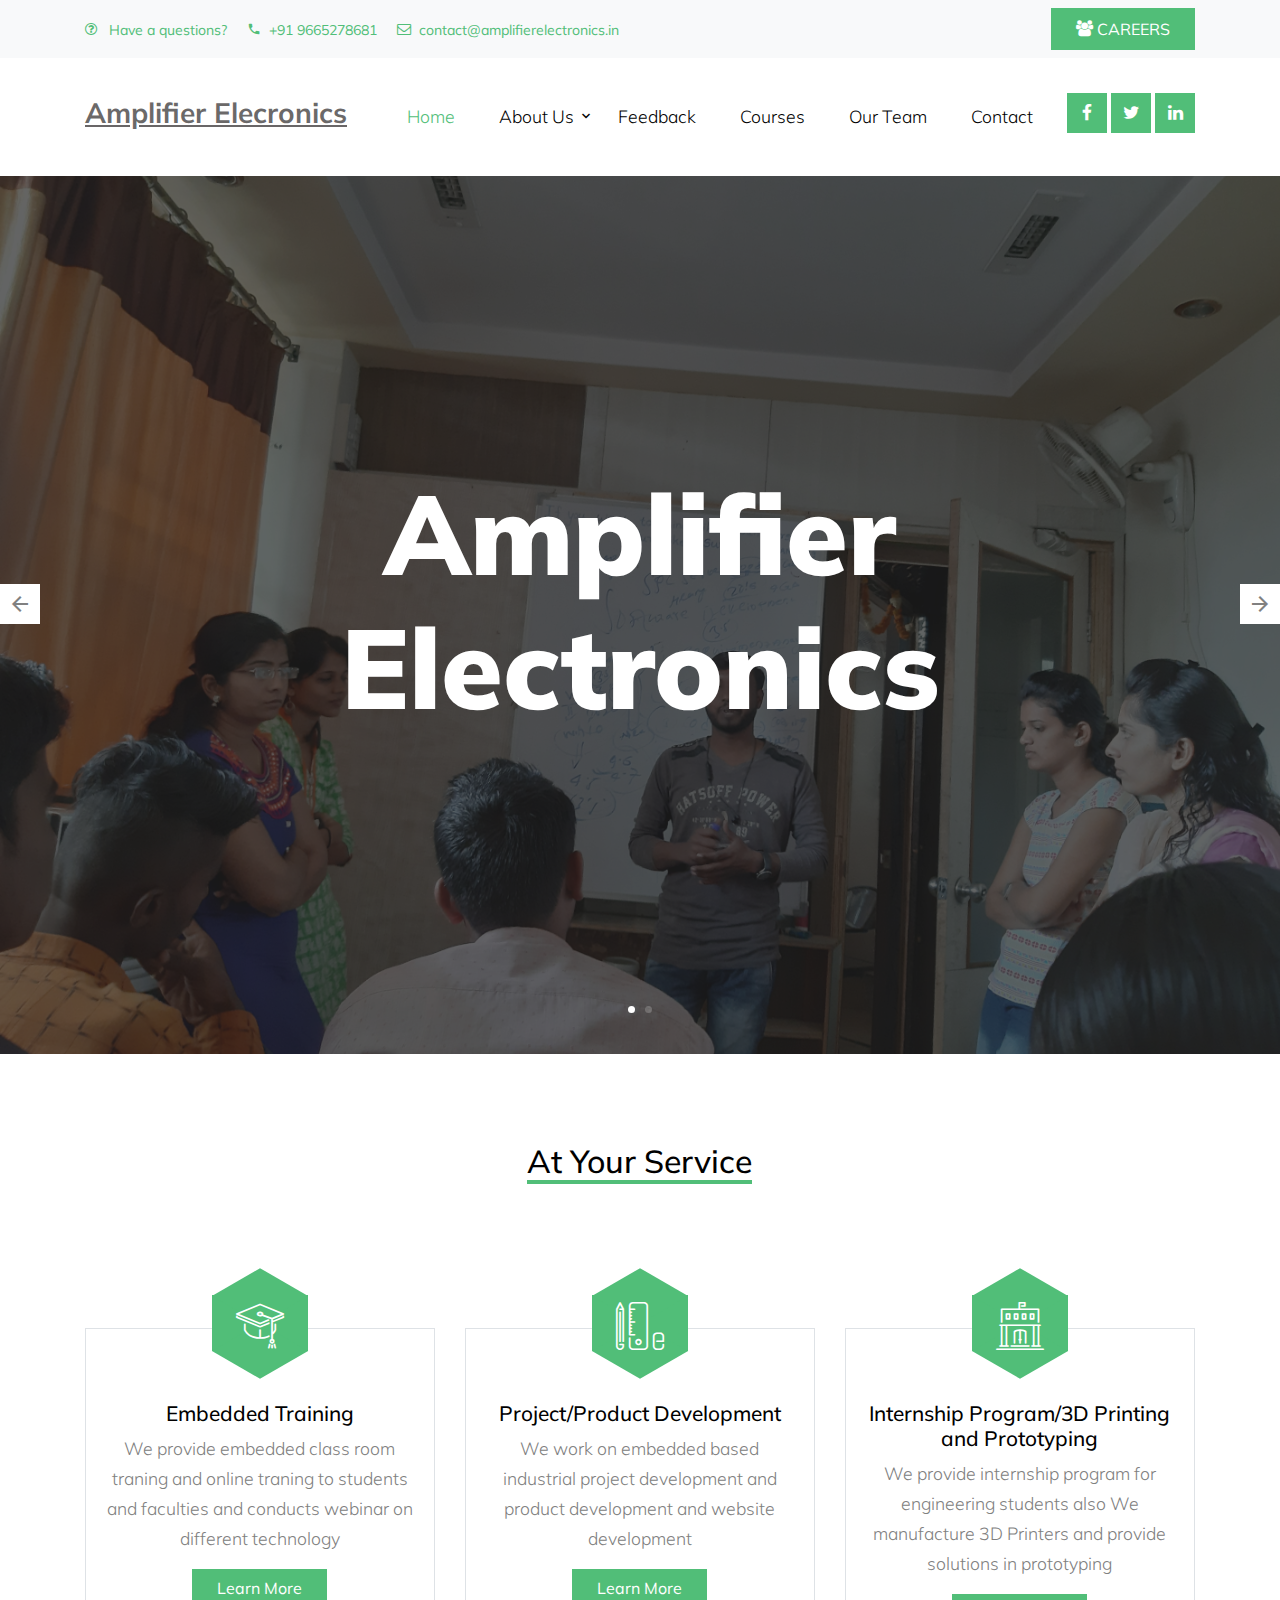
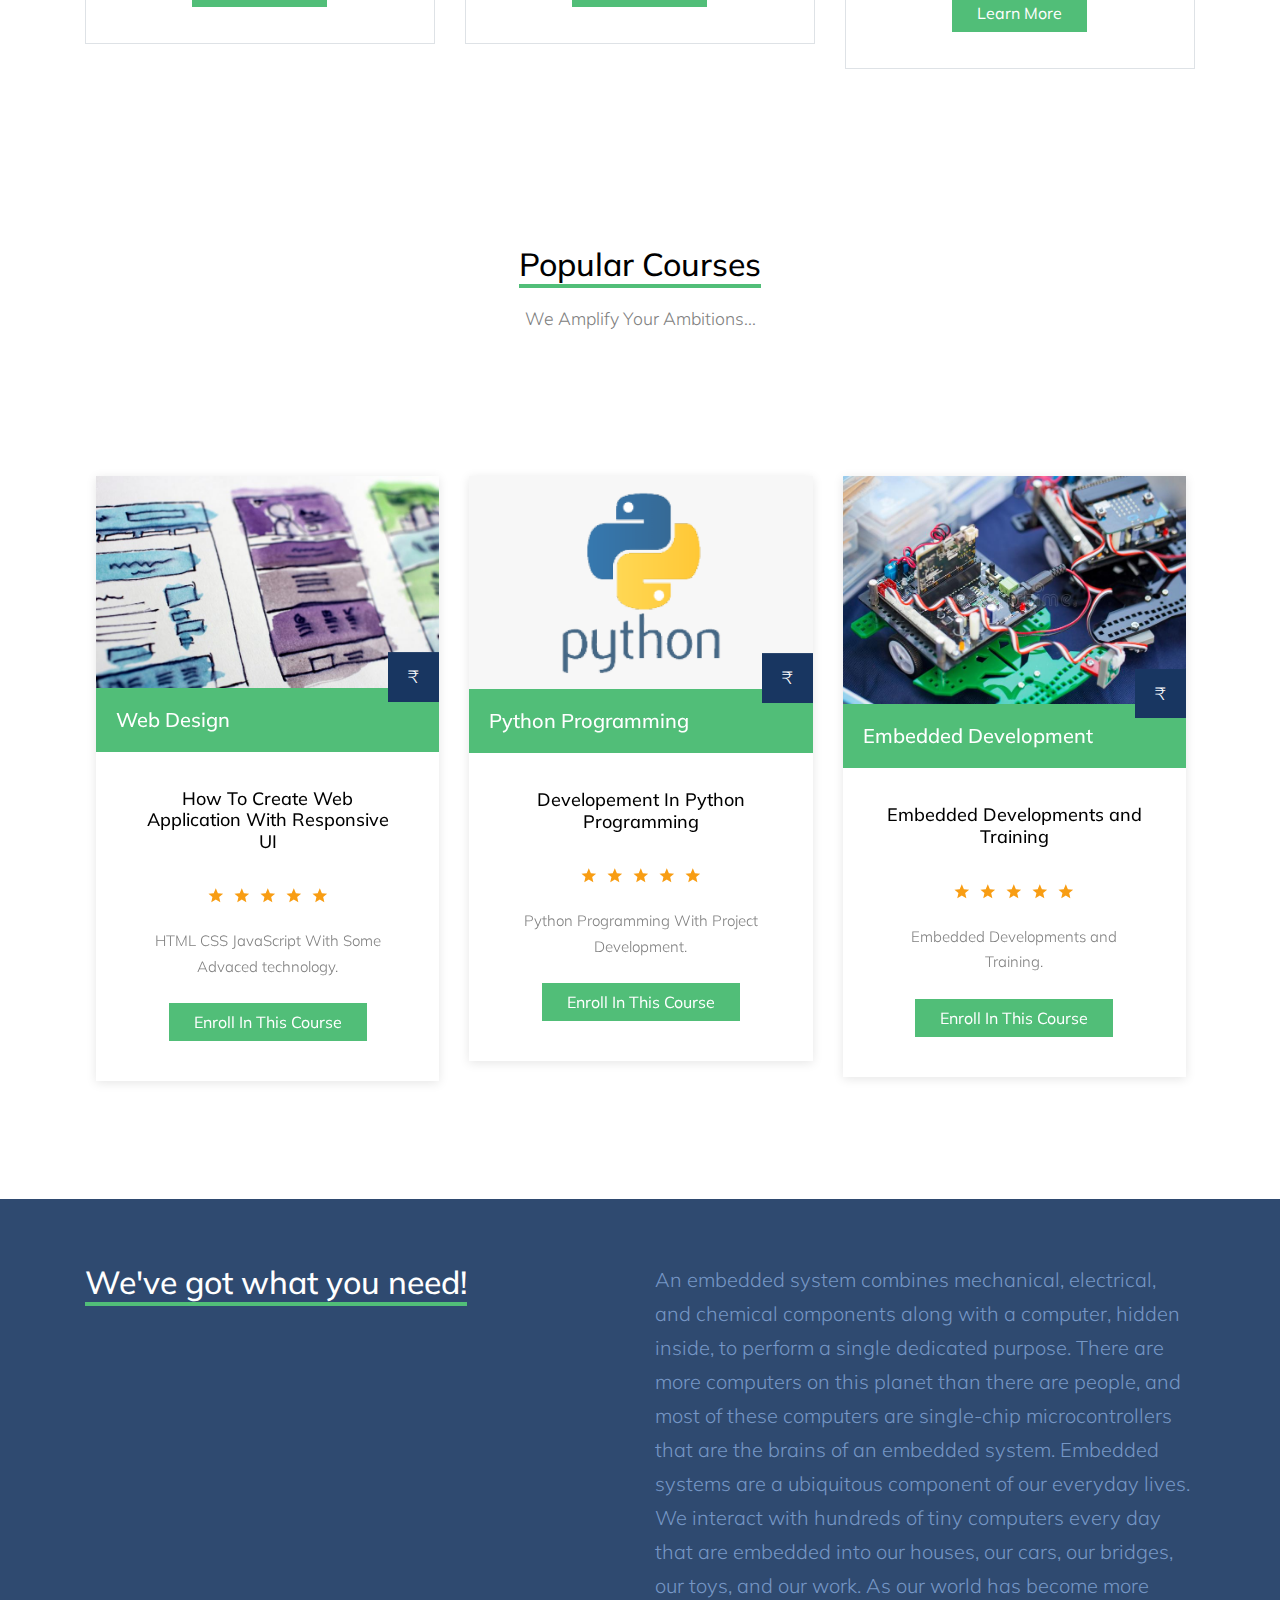
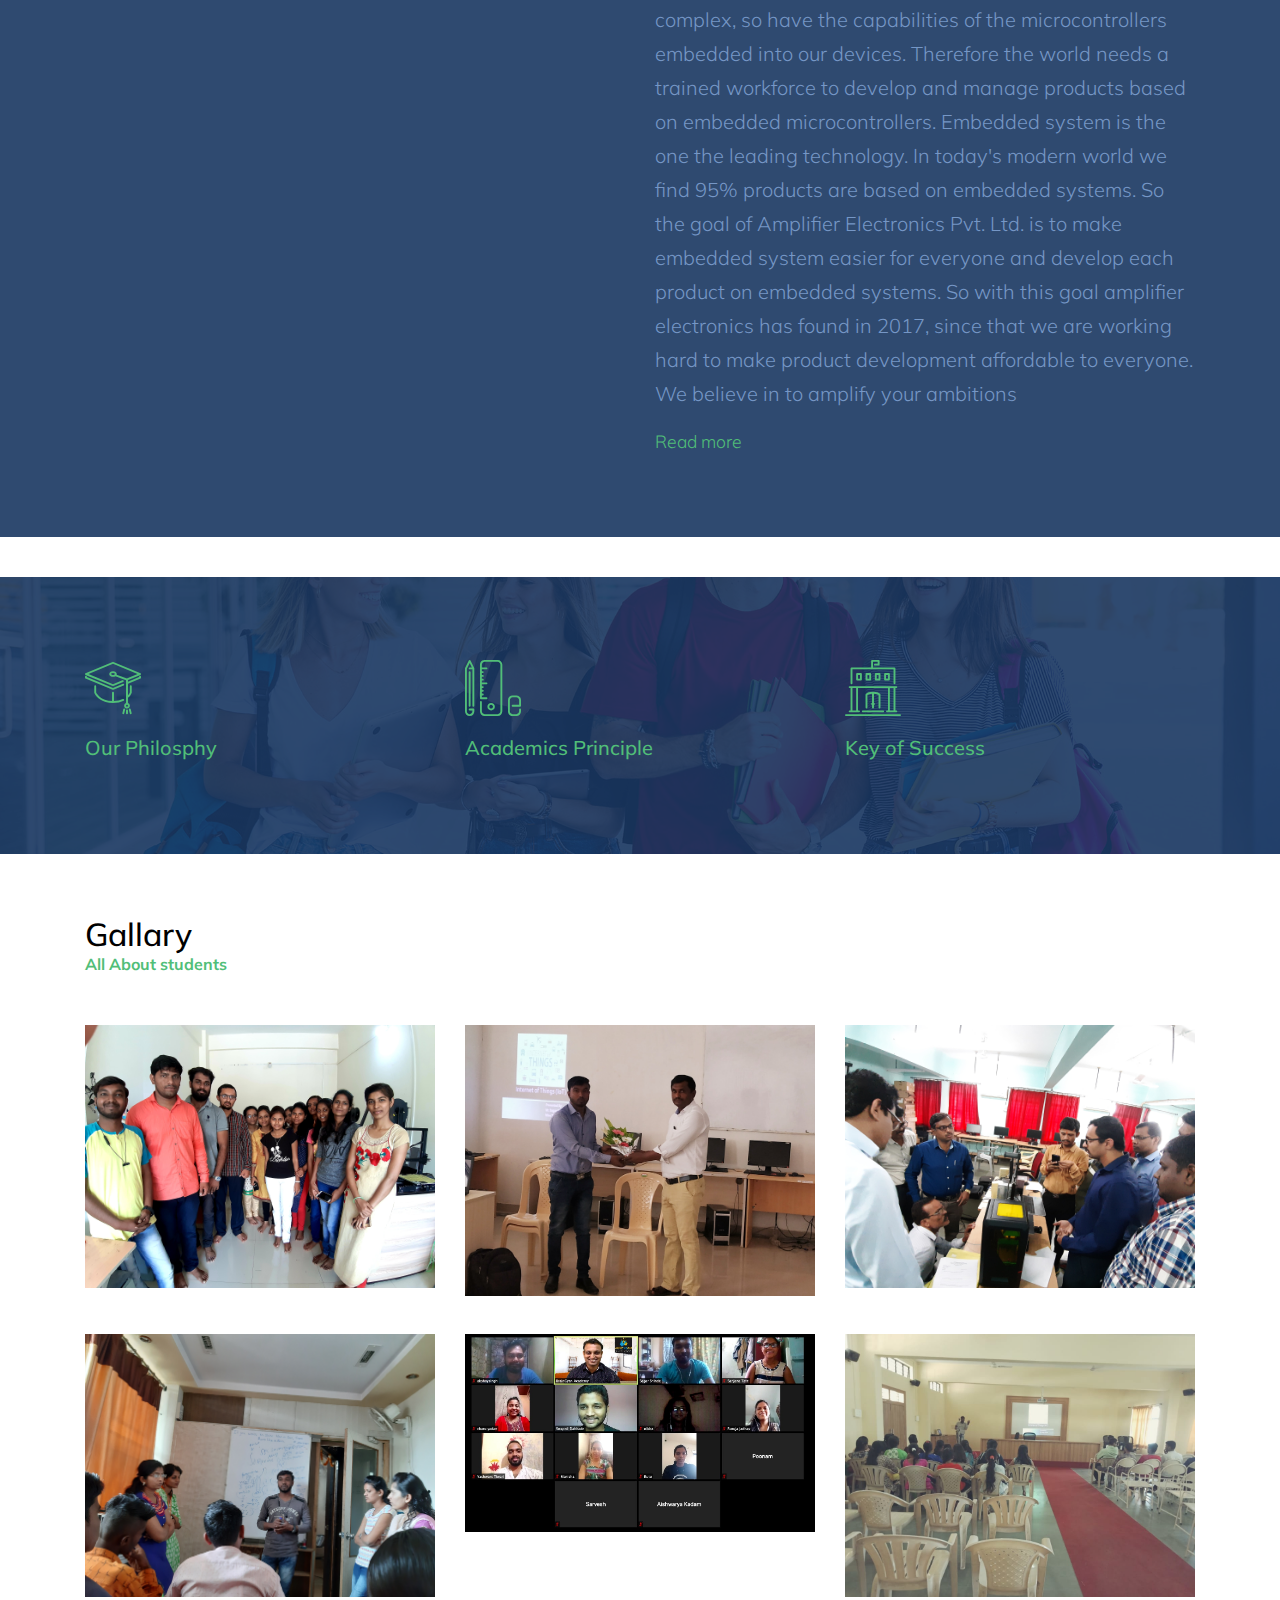
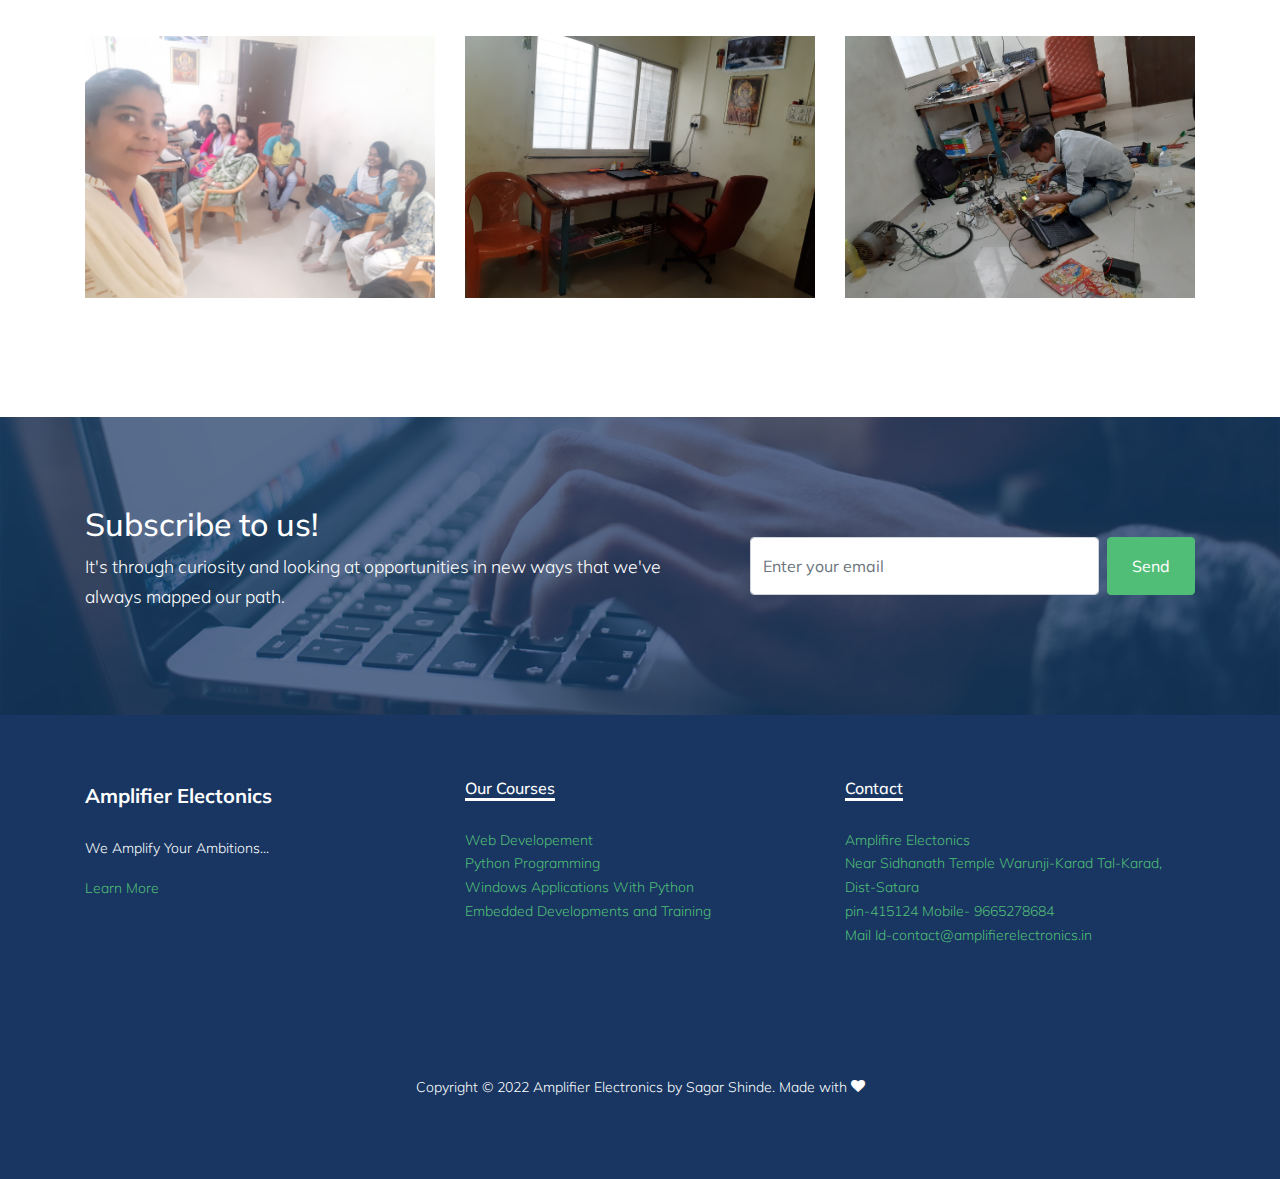
==== commit de144ba9: "Update Changes" ====
--- a/index.html
+++ b/index.html
@@ -28,6 +28,13 @@
 
   <link rel="stylesheet" href="css/style.css">
 
+  <style>
+    #Ampli{
+      color: rgba(41, 37, 38, 0.7);
+      font-weight: bold;
+      text-decoration: underline;
+    }
+  </style>
 
 
 </head>
@@ -57,7 +64,7 @@
           <div class="col-lg-3 text-right">
             <!-- <a href="login.html" class="small mr-3"><span class="icon-unlock-alt"></span> Log In</a> -->
             <a href="career.html" class="small btn btn-primary px-4 py-2 rounded-0"><span class="icon-users"></span>
-              Carrer</a>
+              CAREERS</a>
           </div>
         </div>
       </div>
@@ -68,7 +75,8 @@
         <div class="d-flex align-items-center">
           <div class="site-logo">
             <a href="index.html" class="d-block">
-              <img src="images/Amplifier.png" alt="Image" class="img-fluid" height="70px" width="180px">
+              <!-- <img src="images/Amplifier.png" alt="Image" class="img-fluid" height="70px" width="180px"> -->
+               <h3 id="Ampli">Amplifier Elecronics</h3>
             </a>
           </div>
           <div class="mr-auto">
